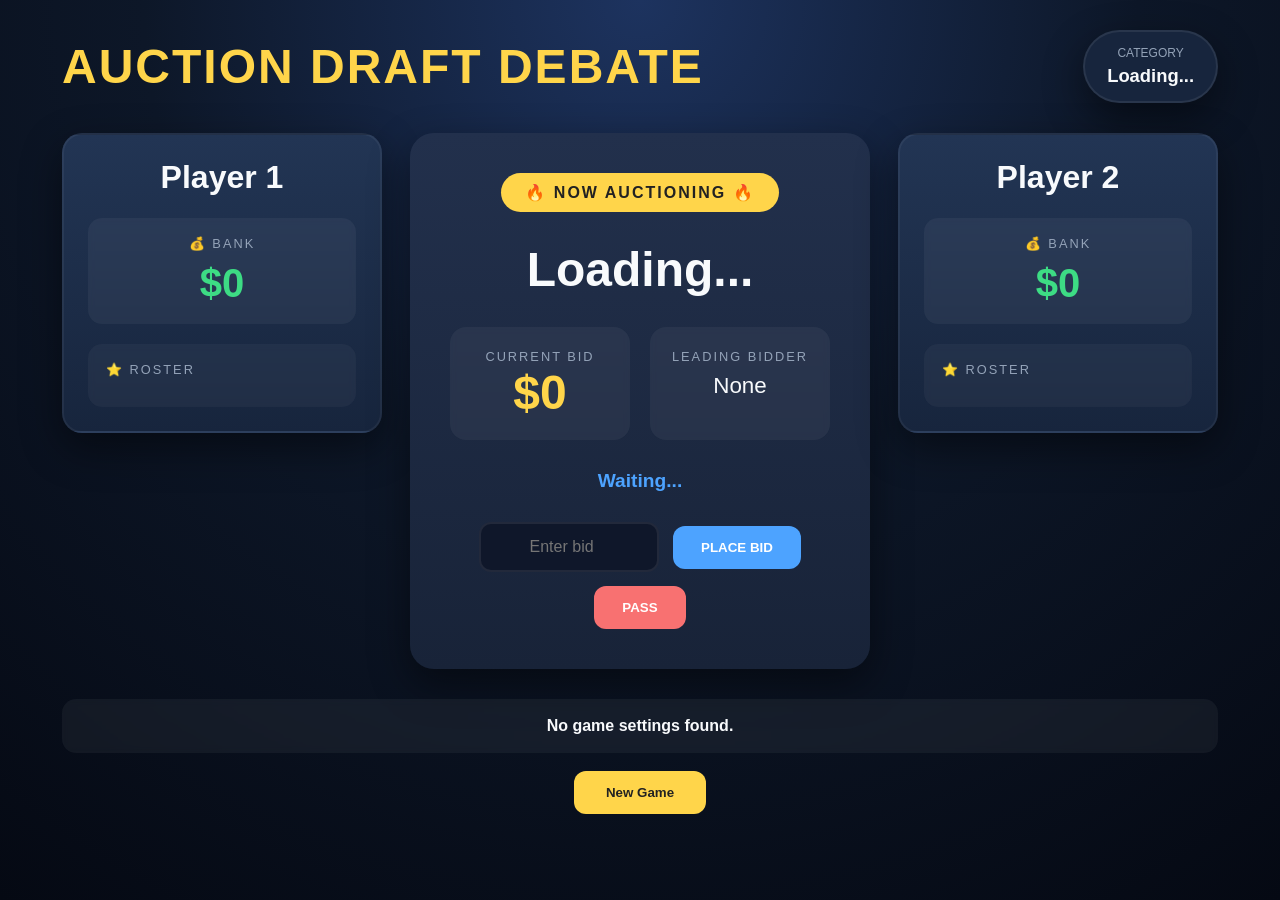
==== game.html @ 58177285 "Initial commit" ====
<!DOCTYPE html>
<html lang="en">

<head>

    <meta charset="UTF-8">
    <meta name="viewport" content="width=device-width, initial-scale=1.0">

    <title>Auction Draft Debate</title>

    <link rel="stylesheet" href="css/style.css">

</head>

<body>

    <div class="game-container">

        <!-- =========================
             HEADER
        ========================== -->

        <header class="game-header">

            <h1>Auction Draft Debate</h1>

            <div class="category-pill">

                <span>Category</span>

                <h2 id="gameCategory">
                    Loading...
                </h2>

            </div>

        </header>

        <!-- =========================
             MAIN GAME BOARD
        ========================== -->

        <main class="game-board">

            <!-- =====================
                 PLAYER 1
            ====================== -->

            <aside class="player-card" id="player1Card">

                <div class="player-header">

                    <h2 id="player1Title">
                        Player 1
                    </h2>

                </div>

                <div class="money-box">

                    <div class="label">
                        💰 BANK
                    </div>

                    <div
                        id="player1Money"
                        class="money">

                        $0

                    </div>

                </div>

                <div class="roster-box">

                    <div class="label">
                        ⭐ ROSTER
                    </div>

                    <ul id="player1Roster"></ul>

                </div>

            </aside>

            <!-- =====================
                 AUCTION
            ====================== -->

            <section class="auction-area">

                <div class="auction-banner">

                    🔥 NOW AUCTIONING 🔥

                </div>

                <div id="currentItem">

                    Loading...

                </div>

                <div class="auction-info">

                    <div class="info-card">

                        <span class="label">

                            Current Bid

                        </span>

                        <div id="currentBid">

                            $0

                        </div>

                    </div>

                    <div class="info-card">

                        <span class="label">

                            Leading Bidder

                        </span>

                        <div id="currentBidder">

                            None

                        </div>

                    </div>

                </div>

                <div id="turnDisplay">

                    Waiting...

                </div>

                <div class="bid-controls">

                    <input
                        id="bidAmount"
                        type="number"
                        min="1"
                        step="1"
                        placeholder="Enter bid">

                    <button
                        id="bidButton"
                        onclick="placeBid()">

                        PLACE BID

                    </button>

                    <button
                        id="passButton"
                        onclick="passBid()">

                        PASS

                    </button>

                </div>

            </section>

            <!-- =====================
                 PLAYER 2
            ====================== -->

            <aside class="player-card" id="player2Card">

                <div class="player-header">

                    <h2 id="player2Title">
                        Player 2
                    </h2>

                </div>

                <div class="money-box">

                    <div class="label">
                        💰 BANK
                    </div>

                    <div
                        id="player2Money"
                        class="money">

                        $0

                    </div>

                </div>

                <div class="roster-box">

                    <div class="label">
                        ⭐ ROSTER
                    </div>

                    <ul id="player2Roster"></ul>

                </div>

            </aside>

        </main>

        <!-- =========================
             FOOTER
        ========================== -->

        <footer class="game-footer">

            <div
                id="gameMessage"
                class="message-bar">

                Waiting...

            </div>

            <button
                class="new-game-button"
                onclick="location.href='index.html'">

                New Game

            </button>

        </footer>

    </div>

    <script
        type="module"
        src="js/auctionEngine.js">

    </script>

</body>

</html>
---- css/style.css ----
/* =====================================================
   AUCTION DRAFT DEBATE
   STYLE.CSS v3.0
   PART 1
===================================================== */


/* =====================================================
   VARIABLES
===================================================== */

:root{

    --bg:#09111f;
    --bg2:#13203b;

    --card:#17253d;
    --card2:#223554;

    --gold:#FFD54A;
    --goldDark:#D4AE1D;

    --blue:#4DA3FF;
    --green:#3DDC84;
    --red:#F87171;

    --white:#F8FAFC;
    --gray:#CBD5E1;
    --muted:#94A3B8;

    --radius:18px;

    --shadow:
        0 15px 40px rgba(0,0,0,.45);

}



/* =====================================================
   RESET
===================================================== */

*{

    margin:0;
    padding:0;
    box-sizing:border-box;

}

html{

    height:100%;

}

body{

    min-height:100vh;

    font-family:

        "Segoe UI",
        Arial,
        Helvetica,
        sans-serif;

    color:var(--white);

    background:

        radial-gradient(
            circle at top,
            #1d335f,
            #0d1728 45%,
            #050913 100%
        );

}



/* =====================================================
   COMMON
===================================================== */

button{

    cursor:pointer;

    border:none;

    transition:.18s;

    font-weight:800;

}

input,
select{

    font-family:inherit;

}

h1,
h2,
h3{

    font-weight:900;

}



/* =====================================================
   HOME SCREEN
===================================================== */

.setup-page{

    min-height:100vh;

    display:flex;

    justify-content:center;

    align-items:center;

    padding:40px;

}



.setup-card{

    width:min(650px,95%);

    background:

        linear-gradient(
            180deg,
            var(--card2),
            var(--card)
        );

    border-radius:24px;

    padding:45px;

    border:

        2px solid rgba(255,255,255,.06);

    box-shadow:var(--shadow);

}



.setup-card h1{

    text-align:center;

    font-size:3rem;

    color:var(--gold);

    letter-spacing:2px;

    text-transform:uppercase;

}



.subtitle{

    text-align:center;

    margin-top:10px;

    margin-bottom:35px;

    color:var(--gray);

    font-size:1.1rem;

}



.setup-card h2{

    text-align:center;

    margin-bottom:30px;

}



/* =====================================================
   FORM
===================================================== */

.form-group{

    display:flex;

    flex-direction:column;

    margin-bottom:22px;

}



.form-group label{

    margin-bottom:8px;

    color:var(--gray);

    font-size:.9rem;

    font-weight:700;

    text-transform:uppercase;

    letter-spacing:1px;

}



.form-row{

    display:grid;

    grid-template-columns:

        1fr
        1fr;

    gap:20px;

}



.form-group input,
.form-group select{

    width:100%;

    padding:15px;

    background:#0f172a;

    color:white;

    border-radius:12px;

    border:

        2px solid rgba(255,255,255,.08);

    outline:none;

    font-size:1rem;

}



.form-group input:focus,
.form-group select:focus{

    border-color:var(--blue);

    box-shadow:

        0 0 18px rgba(77,163,255,.35);

}



.form-group input::placeholder{

    color:var(--muted);

}



/* =====================================================
   START BUTTON
===================================================== */

.start-button{

    width:100%;

    margin-top:20px;

    padding:18px;

    font-size:1.15rem;

    letter-spacing:2px;

    text-transform:uppercase;

    color:#222;

    border-radius:14px;

    background:

        linear-gradient(
            180deg,
            var(--gold),
            var(--goldDark)
        );

}



.start-button:hover{

    transform:

        translateY(-3px);

    box-shadow:

        0 12px 28px rgba(255,213,74,.35);

}



.start-button:active{

    transform:scale(.98);

}



/* =====================================================
   SHARED BUTTON STYLE
===================================================== */

button:hover{

    filter:brightness(1.05);

}
/* =====================================================
   GAME LAYOUT
===================================================== */

.game-container{

    width:min(1500px,95%);
    margin:auto;
    padding:30px;

}

.game-header{

    display:flex;
    justify-content:space-between;
    align-items:center;
    gap:20px;
    margin-bottom:30px;

}

.game-header h1{

    font-size:3rem;
    color:var(--gold);
    letter-spacing:2px;
    text-transform:uppercase;

}

.category-pill{

    background:var(--card);

    padding:14px 22px;

    border-radius:999px;

    border:2px solid rgba(255,255,255,.08);

    box-shadow:var(--shadow);

    text-align:center;

}

.category-pill span{

    display:block;

    font-size:.75rem;

    color:var(--muted);

    text-transform:uppercase;

}

.category-pill h2{

    margin-top:5px;

    font-size:1.15rem;

}

.game-board{

    display:grid;

    grid-template-columns:

        320px
        1fr
        320px;

    gap:28px;

    align-items:start;

}

/* =====================================================
   PLAYER CARDS
===================================================== */

.player-card{

    background:

        linear-gradient(
            180deg,
            var(--card2),
            var(--card)
        );

    border-radius:20px;

    padding:24px;

    border:2px solid rgba(255,255,255,.05);

    box-shadow:var(--shadow);

    transition:.2s;

}

.player-card.active{

    border-color:var(--blue);

    box-shadow:

        0 0 20px rgba(77,163,255,.35),

        var(--shadow);

}

.player-header{

    text-align:center;

    margin-bottom:22px;

}

.player-header h2{

    font-size:2rem;

}

.money-box{

    background:rgba(255,255,255,.05);

    border-radius:14px;

    padding:18px;

    margin-bottom:20px;

    text-align:center;

}

.label{

    font-size:.8rem;

    color:var(--muted);

    text-transform:uppercase;

    letter-spacing:2px;

}

.money{

    margin-top:10px;

    font-size:2.5rem;

    color:var(--green);

    font-weight:900;

}

.roster-box{

    background:rgba(255,255,255,.04);

    border-radius:14px;

    padding:18px;

}

.roster-box ul{

    list-style:none;

    margin-top:12px;

}

.roster-box li{

    margin-bottom:10px;

    padding:10px 14px;

    background:rgba(255,255,255,.06);

    border-left:4px solid var(--gold);

    border-radius:10px;

}

/* =====================================================
   AUCTION
===================================================== */

.auction-area{

    background:

        linear-gradient(
            180deg,
            #22304c,
            #182338
        );

    border-radius:24px;

    padding:40px;

    text-align:center;

    box-shadow:var(--shadow);

}

.auction-banner{

    display:inline-block;

    background:var(--gold);

    color:#222;

    padding:10px 24px;

    border-radius:999px;

    font-weight:900;

    letter-spacing:2px;

    text-transform:uppercase;

    margin-bottom:30px;

}

#currentItem{

    font-size:3rem;

    font-weight:900;

    margin-bottom:30px;

}

.auction-info{

    display:grid;

    grid-template-columns:1fr 1fr;

    gap:20px;

    margin-bottom:30px;

}

.info-card{

    background:rgba(255,255,255,.05);

    border-radius:16px;

    padding:20px;

}

#currentBid{

    font-size:3rem;

    color:var(--gold);

    font-weight:900;

}

#currentBidder{

    font-size:1.4rem;

    margin-top:8px;

}

#turnDisplay{

    margin:30px 0;

    font-size:1.2rem;

    color:var(--blue);

    font-weight:700;

}

/* =====================================================
   BID CONTROLS
===================================================== */

.bid-controls{

    display:flex;

    justify-content:center;

    align-items:center;

    flex-wrap:wrap;

    gap:14px;

}

#bidAmount{

    width:180px;

    padding:14px;

    border-radius:12px;

    border:2px solid rgba(255,255,255,.08);

    background:#0f172a;

    color:white;

    text-align:center;

    font-size:1rem;

}

#bidButton{

    padding:14px 28px;

    border-radius:12px;

    background:var(--blue);

    color:white;

}

#passButton{

    padding:14px 28px;

    border-radius:12px;

    background:var(--red);

    color:white;

}

#bidButton:hover,
#passButton:hover{

    transform:translateY(-2px);

}

/* =====================================================
   FOOTER
===================================================== */

.game-footer{

    margin-top:30px;

    display:flex;

    flex-direction:column;

    gap:18px;

    align-items:center;

}

.message-bar{

    width:100%;

    padding:18px;

    border-radius:14px;

    background:rgba(255,255,255,.05);

    text-align:center;

    font-weight:700;

}

.new-game-button{

    padding:14px 32px;

    border-radius:12px;

    background:var(--gold);

    color:#222;

}
/* =====================================================
   ANIMATIONS
===================================================== */

@keyframes pop{

    0%{

        transform:scale(.92);

    }

    60%{

        transform:scale(1.05);

    }

    100%{

        transform:scale(1);

    }

}

.pop{

    animation:pop .25s ease;

}

@keyframes glow{

    0%{

        box-shadow:0 0 0 rgba(255,213,74,0);

    }

    50%{

        box-shadow:0 0 28px rgba(255,213,74,.35);

    }

    100%{

        box-shadow:0 0 0 rgba(255,213,74,0);

    }

}

.glow{

    animation:glow .6s ease;

}

/* =====================================================
   HOVER EFFECTS
===================================================== */

.player-card{

    transition:
        transform .18s,
        box-shadow .18s,
        border-color .18s;

}

.player-card:hover{

    transform:translateY(-4px);

}

.roster-box li{

    transition:
        background .18s,
        transform .18s;

}

.roster-box li:hover{

    background:rgba(255,255,255,.10);

    transform:translateX(4px);

}

.info-card{

    transition:background .18s;

}

.info-card:hover{

    background:rgba(255,255,255,.08);

}

input,
select{

    transition:
        border-color .18s,
        box-shadow .18s,
        background .18s;

}

button{

    transition:
        transform .18s,
        box-shadow .18s,
        filter .18s;

}

button:active:not(:disabled){

    transform:scale(.97);

}

button:disabled{

    opacity:.45;

    cursor:not-allowed;

    transform:none;

    box-shadow:none;

}

/* =====================================================
   SCROLLBAR
===================================================== */

::-webkit-scrollbar{

    width:10px;

}

::-webkit-scrollbar-track{

    background:#0b1120;

}

::-webkit-scrollbar-thumb{

    background:#324563;

    border-radius:999px;

}

::-webkit-scrollbar-thumb:hover{

    background:#49658f;

}

/* =====================================================
   RESPONSIVE
===================================================== */

@media (max-width:1100px){

    .game-board{

        grid-template-columns:1fr;

    }

    .auction-area{

        order:-1;

    }

}

@media (max-width:800px){

    .game-header{

        flex-direction:column;

        text-align:center;

    }

    .game-header h1{

        font-size:2.4rem;

    }

    .auction-info{

        grid-template-columns:1fr;

    }

    .form-row{

        grid-template-columns:1fr;

    }

}

@media (max-width:700px){

    .setup-page{

        padding:20px;

    }

    .setup-card{

        padding:28px;

    }

    .setup-card h1{

        font-size:2.2rem;

    }

    .subtitle{

        font-size:1rem;

    }

    .game-container{

        width:100%;

        padding:15px;

    }

    .player-card{

        padding:18px;

    }

    .auction-area{

        padding:24px;

    }

    #currentItem{

        font-size:2rem;

    }

    #currentBid{

        font-size:2.3rem;

    }

    .money{

        font-size:2.2rem;

    }

    .bid-controls{

        flex-direction:column;

    }

    #bidAmount{

        width:100%;

    }

    #bidButton,
    #passButton,
    .new-game-button{

        width:100%;

    }

}

/* =====================================================
   SMALL VISUAL POLISH
===================================================== */

::selection{

    background:var(--gold);

    color:#222;

}

input::selection{

    background:var(--blue);

    color:white;

}

.setup-card,
.player-card,
.auction-area,
.message-bar,
.info-card,
.money-box,
.roster-box{

    backdrop-filter:blur(3px);

}

.setup-card,
.player-card,
.auction-area{

    overflow:hidden;

}

#currentItem{

    line-height:1.15;

    word-break:break-word;

}

.money,
#currentBid{

    font-variant-numeric:tabular-nums;

}

/* =====================================================
   END OF FILE
===================================================== */
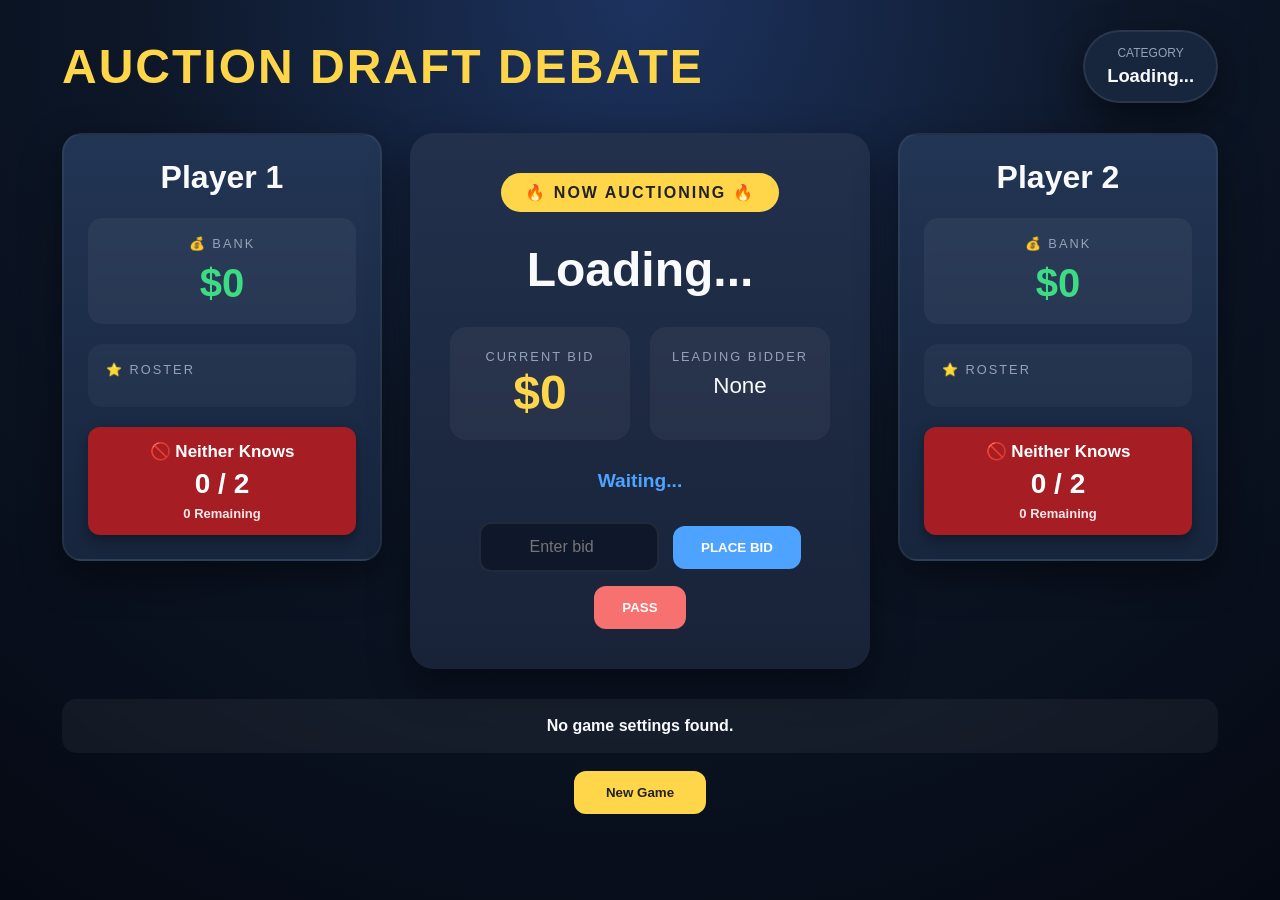
==== commit 5995269f: "add mutual" ====
--- a/game.html
+++ b/game.html
@@ -15,10 +15,6 @@
 <body>
 
     <div class="game-container">
-
-        <!-- =========================
-             HEADER
-        ========================== -->
 
         <header class="game-header">
 
@@ -36,15 +32,9 @@
 
         </header>
 
-        <!-- =========================
-             MAIN GAME BOARD
-        ========================== -->
-
         <main class="game-board">
 
-            <!-- =====================
-                 PLAYER 1
-            ====================== -->
+            <!-- PLAYER 1 -->
 
             <aside class="player-card" id="player1Card">
 
@@ -62,12 +52,8 @@
                         💰 BANK
                     </div>
 
-                    <div
-                        id="player1Money"
-                        class="money">
-
+                    <div id="player1Money" class="money">
                         $0
-
                     </div>
 
                 </div>
@@ -82,24 +68,46 @@
 
                 </div>
 
+                <button
+    id="player1SkipButton"
+    class="skip-button">
+
+    <div class="skip-title">
+
+        🚫 Neither Knows
+
+    </div>
+
+    <div
+        id="skipVotes1"
+        class="skip-votes">
+
+        0 / 2
+
+    </div>
+
+    <div
+        id="skipRemaining1"
+        class="skip-remaining">
+
+        0 Remaining
+
+    </div>
+
+</button>
+
             </aside>
 
-            <!-- =====================
-                 AUCTION
-            ====================== -->
+            <!-- AUCTION -->
 
             <section class="auction-area">
 
                 <div class="auction-banner">
-
                     🔥 NOW AUCTIONING 🔥
-
                 </div>
 
                 <div id="currentItem">
-
                     Loading...
-
                 </div>
 
                 <div class="auction-info">
@@ -107,15 +115,11 @@
                     <div class="info-card">
 
                         <span class="label">
-
                             Current Bid
-
                         </span>
 
                         <div id="currentBid">
-
                             $0
-
                         </div>
 
                     </div>
@@ -123,15 +127,11 @@
                     <div class="info-card">
 
                         <span class="label">
-
                             Leading Bidder
-
                         </span>
 
                         <div id="currentBidder">
-
                             None
-
                         </div>
 
                     </div>
@@ -139,9 +139,7 @@
                 </div>
 
                 <div id="turnDisplay">
-
                     Waiting...
-
                 </div>
 
                 <div class="bid-controls">
@@ -173,9 +171,7 @@
 
             </section>
 
-            <!-- =====================
-                 PLAYER 2
-            ====================== -->
+            <!-- PLAYER 2 -->
 
             <aside class="player-card" id="player2Card">
 
@@ -193,12 +189,8 @@
                         💰 BANK
                     </div>
 
-                    <div
-                        id="player2Money"
-                        class="money">
-
+                    <div id="player2Money" class="money">
                         $0
-
                     </div>
 
                 </div>
@@ -213,13 +205,37 @@
 
                 </div>
 
+                <button
+    id="player2SkipButton"
+    class="skip-button">
+
+    <div class="skip-title">
+
+        🚫 Neither Knows
+
+    </div>
+
+    <div
+        id="skipVotes2"
+        class="skip-votes">
+
+        0 / 2
+
+    </div>
+
+    <div
+        id="skipRemaining2"
+        class="skip-remaining">
+
+        0 Remaining
+
+    </div>
+
+</button>
+
             </aside>
 
         </main>
-
-        <!-- =========================
-             FOOTER
-        ========================== -->
 
         <footer class="game-footer">
 
@@ -246,7 +262,6 @@
     <script
         type="module"
         src="js/auctionEngine.js">
-
     </script>
 
 </body>
--- a/css/style.css
+++ b/css/style.css
@@ -1154,6 +1154,114 @@
 
 }
 
+/* =========================
+   NEITHER KNOWS BUTTON
+========================= */
+
+.skip-button{
+
+    width:100%;
+
+    margin-top:20px;
+
+    padding:14px;
+
+    border:none;
+
+    border-radius:12px;
+
+    background:#a61d24;
+
+    color:white;
+
+    cursor:pointer;
+
+    transition:.2s;
+
+    box-shadow:0 5px 12px rgba(0,0,0,.35);
+
+}
+
+.skip-button:hover{
+
+    background:#c62828;
+
+    transform:translateY(-2px);
+
+}
+
+.skip-button:active{
+
+    transform:translateY(0);
+
+}
+
+.skip-button:disabled{
+
+    background:#666;
+
+    color:#bbb;
+
+    cursor:not-allowed;
+
+    transform:none;
+
+    box-shadow:none;
+
+}
+
+.skip-title{
+
+    font-size:17px;
+
+    font-weight:700;
+
+}
+
+.skip-votes{
+
+    margin-top:6px;
+
+    font-size:28px;
+
+    font-weight:700;
+
+}
+
+.skip-remaining{
+
+    margin-top:6px;
+
+    font-size:13px;
+
+    opacity:.9;
+
+}
+
+.skip-armed{
+
+    background:#d62828;
+
+    animation:skipPulse .8s infinite alternate;
+
+}
+
+@keyframes skipPulse{
+
+    from{
+
+        transform:scale(1);
+
+    }
+
+    to{
+
+        transform:scale(1.03);
+
+    }
+
+}
+
 /* =====================================================
    END OF FILE
 ===================================================== */
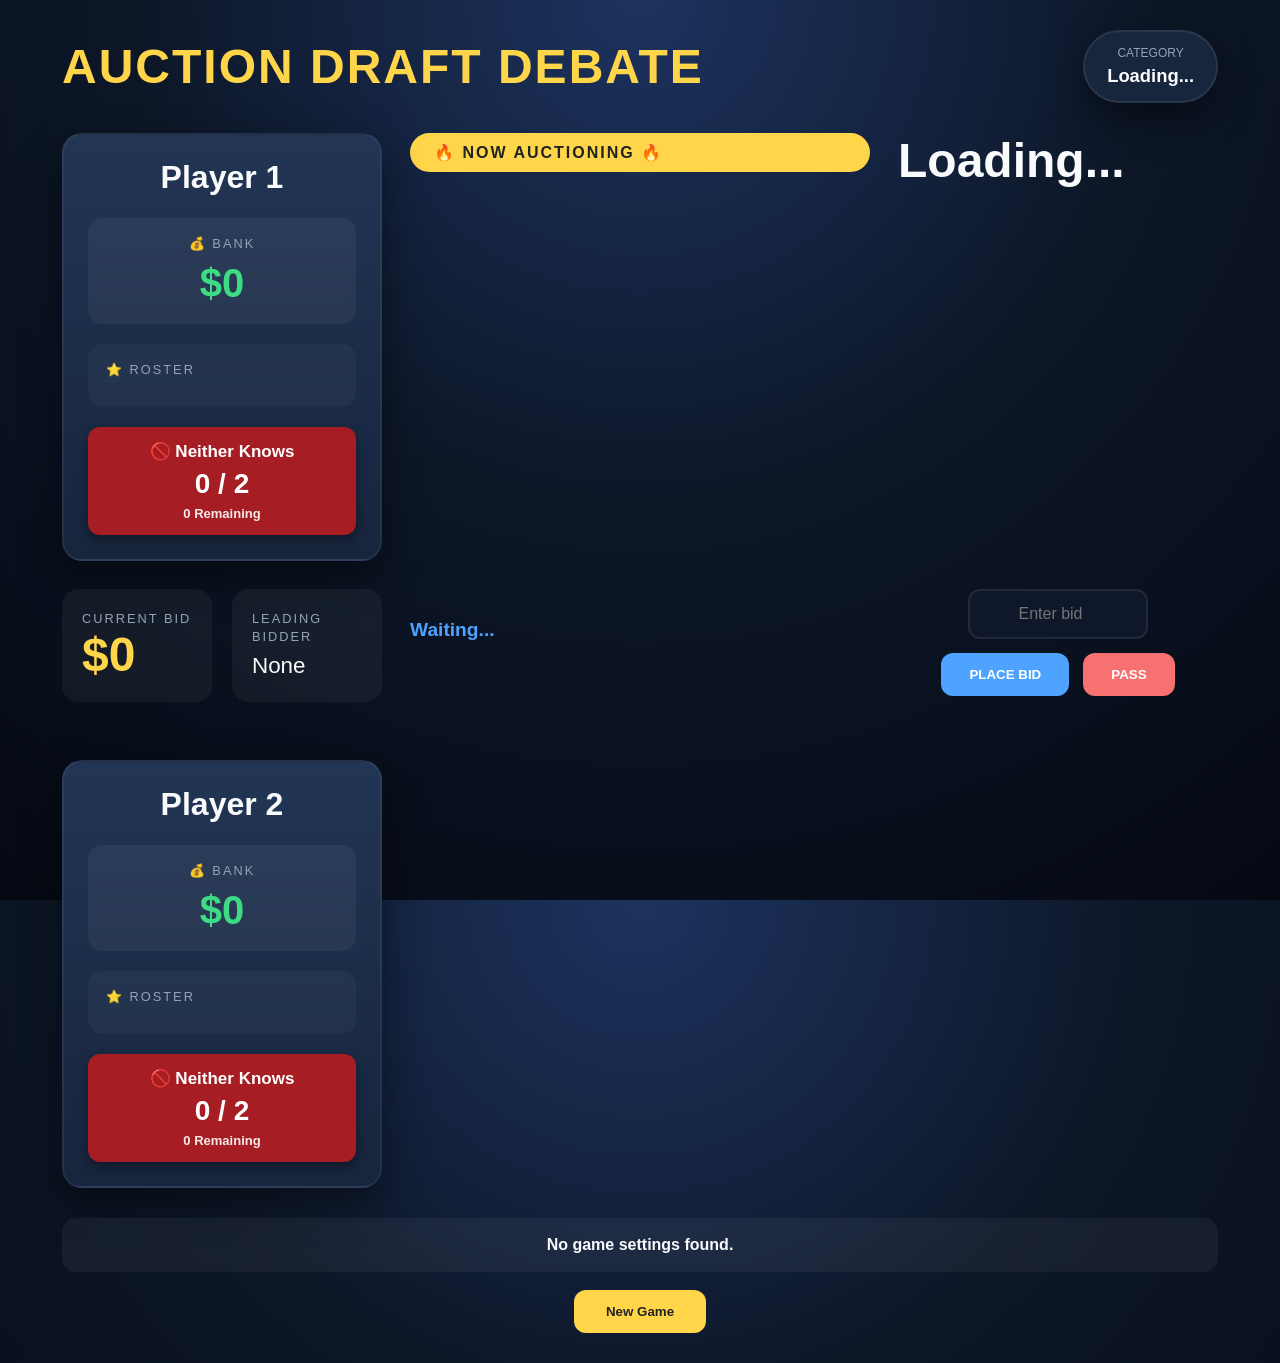
==== commit 29e0c630: "Add auction bid noti" ====
--- a/game.html
+++ b/game.html
@@ -100,15 +100,51 @@
 
             <!-- AUCTION -->
 
-            <section class="auction-area">
-
-                <div class="auction-banner">
-                    🔥 NOW AUCTIONING 🔥
-                </div>
-
-                <div id="currentItem">
-                    Loading...
-                </div>
+            <div class="auction-banner">
+    🔥 NOW AUCTIONING 🔥
+</div>
+
+<div
+    id="auctionNotification"
+    class="auction-notification hidden">
+
+    <div
+        id="notificationTitle"
+        class="notification-title">
+
+        BID
+
+    </div>
+
+    <div
+        id="notificationPlayer"
+        class="notification-player">
+
+        Player 1
+
+    </div>
+
+    <div
+        id="notificationAmount"
+        class="notification-amount">
+
+        $250
+
+    </div>
+
+    <div
+        id="notificationItem"
+        class="notification-item">
+
+        LeBron James
+
+    </div>
+
+</div>
+
+<div id="currentItem">
+    Loading...
+</div>
 
                 <div class="auction-info">
 
--- a/css/style.css
+++ b/css/style.css
@@ -1261,7 +1261,69 @@
     }
 
 }
-
+/* ==========================
+   Auction Notification
+========================== */
+
+.auction-area {
+    position: relative;
+}
+
+.auction-notification {
+    position: absolute;
+
+    inset: 0;
+
+    display: flex;
+    flex-direction: column;
+    justify-content: center;
+    align-items: center;
+
+    background: rgba(15, 18, 32, 0.94);
+
+    border-radius: 18px;
+
+    opacity: 0;
+    visibility: hidden;
+
+    transition:
+        opacity 0.25s ease,
+        visibility 0.25s ease;
+
+    z-index: 100;
+}
+
+.auction-notification.show {
+    opacity: 1;
+    visibility: visible;
+}
+
+.notification-title {
+    font-size: 2rem;
+    font-weight: 800;
+    color: #ffd54a;
+    margin-bottom: 18px;
+}
+
+.notification-player {
+    font-size: 1.7rem;
+    font-weight: 700;
+    margin-bottom: 10px;
+}
+
+.notification-amount {
+    font-size: 3rem;
+    font-weight: 800;
+    color: #59d86a;
+    margin-bottom: 10px;
+}
+
+.notification-item {
+    font-size: 1.5rem;
+    font-weight: 600;
+    text-align: center;
+    max-width: 85%;
+}
 /* =====================================================
    END OF FILE
 ===================================================== */
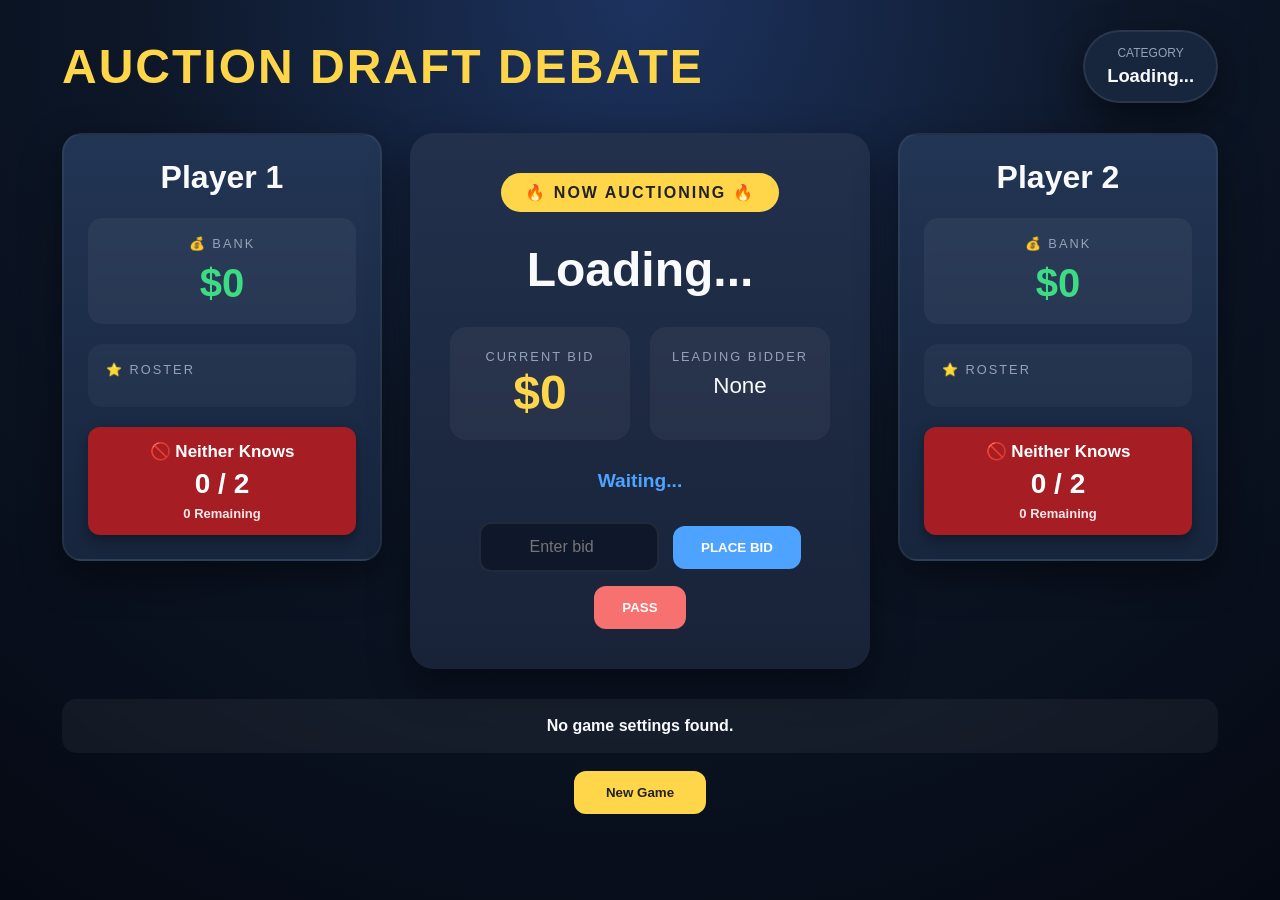
==== commit afd6235b: "ui wrapping fix" ====
--- a/game.html
+++ b/game.html
@@ -100,7 +100,9 @@
 
             <!-- AUCTION -->
 
-            <div class="auction-banner">
+<section class="auction-area">
+
+    <div class="auction-banner">
     🔥 NOW AUCTIONING 🔥
 </div>
 
--- a/css/style.css
+++ b/css/style.css
@@ -1272,14 +1272,22 @@
 .auction-notification {
     position: absolute;
 
-    inset: 0;
+    top: 50%;
+    left: 50%;
+
+    transform: translate(-50%, -50%) scale(.95);
+
+    width: 80%;
+    max-width: 520px;
 
     display: flex;
     flex-direction: column;
     justify-content: center;
     align-items: center;
 
-    background: rgba(15, 18, 32, 0.94);
+    padding: 32px;
+
+    background: rgba(15, 18, 32, .96);
 
     border-radius: 18px;
 
@@ -1287,15 +1295,21 @@
     visibility: hidden;
 
     transition:
-        opacity 0.25s ease,
-        visibility 0.25s ease;
+        opacity .25s ease,
+        transform .25s ease,
+        visibility .25s ease;
 
     z-index: 100;
 }
 
 .auction-notification.show {
+
     opacity: 1;
+
     visibility: visible;
+
+    transform: translate(-50%, -50%) scale(1);
+
 }
 
 .notification-title {
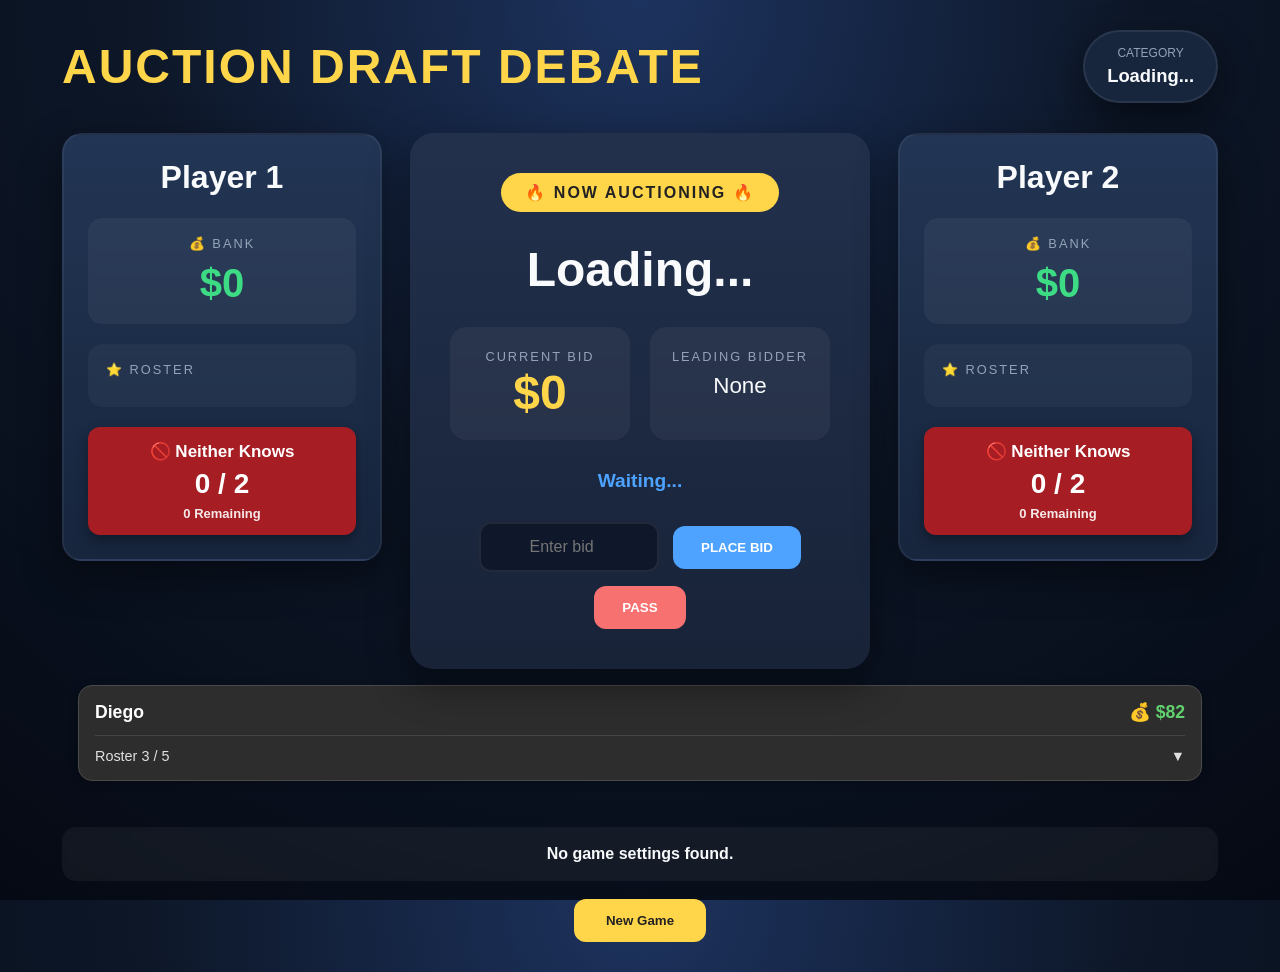
==== commit 50b38506: "july 21" ====
--- a/game.html
+++ b/game.html
@@ -32,7 +32,7 @@
 
         </header>
 
-        <main class="game-board">
+        <main class="game-board desktop-board">
 
             <!-- PLAYER 1 -->
 
@@ -275,7 +275,62 @@
 
         </main>
 
-        <footer class="game-footer">
+<div class="mobile-game-area">
+
+    <div
+        id="mobileAuctionPanel"
+        class="mobile-auction-panel"
+    >
+
+        </div>
+
+</div>
+
+    <div class="mobile-player-area">
+
+    <div id="mobilePlayerContainer">
+
+    <div class="mobile-player-card">
+
+        <div class="mobile-player-top">
+
+            <div class="mobile-player-name">
+
+                Diego
+
+            </div>
+
+            <div class="mobile-player-money">
+
+                💰 $82
+
+            </div>
+
+        </div>
+
+        <div class="mobile-player-bottom">
+
+            <div>
+
+                Roster 3 / 5
+
+            </div>
+
+            <div>
+
+                ▼
+
+            </div>
+
+        </div>
+
+    </div>
+
+</div>
+
+</div>
+
+<footer class="game-footer">
 
             <div
                 id="gameMessage"
@@ -295,12 +350,154 @@
 
         </footer>
 
-    </div>
-
-    <script
-        type="module"
-        src="js/auctionEngine.js">
-    </script>
+<div class="mobile-layout">
+
+    <!-- Mobile Header -->
+    <header class="mobile-header">
+
+        <div class="mobile-title">
+
+            <h1>Auction Draft Debate</h1>
+
+        </div>
+
+        <div class="mobile-game-info">
+
+            <div id="mobileCategory">
+                Loading...
+            </div>
+
+            <div id="mobileCategoryMode">
+                Loading...
+            </div>
+
+            <div id="mobileRosterSize">
+                Loading...
+            </div>
+
+        </div>
+
+    </header>
+
+    <!-- Mobile Auction -->
+    <section class="mobile-auction">
+
+    <div class="mobile-auction-banner">
+
+        🔥 NOW AUCTIONING
+
+    </div>
+
+    <div
+        id="mobileCurrentItem"
+        class="mobile-current-item">
+
+        Loading...
+
+    </div>
+
+    <div class="mobile-auction-info">
+
+        <div class="mobile-info-card">
+
+            <span class="label">
+
+                Current Bid
+
+            </span>
+
+            <div id="mobileCurrentBid">
+
+                $0
+
+            </div>
+
+        </div>
+
+        <div class="mobile-info-card">
+
+            <span class="label">
+
+                Leading Bidder
+
+            </span>
+
+            <div id="mobileCurrentBidder">
+
+                None
+
+            </div>
+
+        </div>
+
+    </div>
+
+    <div id="mobileTurnDisplay">
+
+        Waiting...
+
+    </div>
+
+    <div class="mobile-bid-controls">
+
+        <input
+            id="mobileBidAmount"
+            type="number"
+            min="1"
+            step="1"
+            placeholder="Enter bid">
+
+        <button
+            id="mobileBidButton">
+
+            PLACE BID
+
+        </button>
+
+        <button
+            id="mobilePassButton">
+
+            PASS
+
+        </button>
+
+    </div>
+
+</section>
+
+    <!-- Player 1 Summary -->
+    <section class="mobile-player-summary" id="mobilePlayer1">
+
+        Player 1 Summary
+
+    </section>
+
+    <!-- Player 2 Summary -->
+    <section class="mobile-player-summary" id="mobilePlayer2">
+
+        Player 2 Summary
+
+    </section>
+
+    <!-- Mobile Message -->
+    <footer class="mobile-footer">
+
+        <div id="mobileGameMessage">
+
+            Waiting...
+
+        </div>
+
+    </footer>
+
+</div>
+
+</div>
+
+<script
+    type="module"
+    src="js/auctionEngine.js">
+</script>
 
 </body>
 
--- a/css/style.css
+++ b/css/style.css
@@ -365,6 +365,447 @@
 /* =====================================================
    GAME LAYOUT
 ===================================================== */
+
+.mobile-player-area {
+
+    display: block;
+
+    padding: 16px;
+
+}
+
+.mobile-player-status {
+
+    display: flex;
+
+    flex-wrap: wrap;
+
+    gap: 6px;
+
+    margin-bottom: 12px;
+
+}
+
+.status-pill {
+
+    font-size: .75rem;
+
+    font-weight: 600;
+
+    padding: 4px 8px;
+
+    border-radius: 999px;
+
+    background: #555;
+
+    color: white;
+
+}
+
+.status-pill.active {
+
+    background: #1976d2;
+
+}
+
+.status-pill.turn {
+
+    background: #2e7d32;
+
+}
+
+.status-pill.complete {
+
+    background: #6a1b9a;
+
+}
+
+.status-pill.danger {
+
+    background: #c62828;
+
+}
+
+.mobile-roster-item {
+
+    display: flex;
+
+    justify-content: space-between;
+
+    padding: 6px 0;
+
+}
+
+.mobile-neither-knows {
+
+    margin-top: 16px;
+
+    padding-top: 12px;
+
+    border-top: 1px solid #555;
+
+}
+
+.mobile-skip-button {
+
+    width: 100%;
+
+    padding: 10px;
+
+    border: none;
+
+    border-radius: 8px;
+
+    font-weight: bold;
+
+    cursor: pointer;
+
+}
+
+.mobile-skip-info {
+
+    margin-top: 8px;
+
+    text-align: center;
+
+    font-size: .8rem;
+
+    opacity: .8;
+
+}
+
+#mobilePlayerContainer{
+
+    display:flex;
+
+    flex-direction:column;
+
+    gap:12px;
+
+}
+
+.mobile-player-card{
+
+    background:#222;
+
+    border-radius:12px;
+
+    padding:14px;
+
+}
+
+.mobile-player-card.active {
+
+    border-color: #4caf50;
+
+    box-shadow: 0 0 18px rgba(76, 175, 80, .45);
+
+}
+
+.mobile-player-category {
+
+    font-size: .8rem;
+
+    color: #bbbbbb;
+
+    margin-bottom: 10px;
+
+    text-transform: uppercase;
+
+    letter-spacing: .05em;
+
+}
+
+.mobile-player-top{
+
+    display:flex;
+
+    justify-content:space-between;
+
+    align-items:center;
+
+    margin-bottom:10px;
+
+}
+
+.mobile-player-name{
+
+    font-weight:700;
+
+    font-size:1.1rem;
+
+}
+
+.mobile-player-money{
+
+    font-weight:700;
+
+    font-size:1rem;
+
+}
+
+.mobile-player-bottom{
+
+    display:flex;
+
+    justify-content:space-between;
+
+    opacity:.85;
+
+}
+
+.mobile-player-header {
+
+    cursor: pointer;
+
+}
+
+.mobile-expand-icon {
+
+    font-size: .9rem;
+
+    opacity: .8;
+
+}
+
+.mobile-layout {
+
+    display: none;
+
+}
+
+.mobile-header {
+
+    display: flex;
+
+    justify-content: space-between;
+
+    align-items: flex-start;
+
+    padding: 16px;
+
+    border-bottom: 1px solid rgba(255,255,255,.1);
+
+}
+
+.mobile-title h1 {
+
+    margin: 0;
+
+    font-size: 1.25rem;
+
+    line-height: 1.2;
+
+}
+
+.mobile-game-info {
+
+    text-align: right;
+
+    display: flex;
+
+    flex-direction: column;
+
+    gap: 4px;
+
+    font-size: .85rem;
+
+    opacity: .9;
+
+}
+
+.mobile-auction {
+
+    padding: 16px;
+
+}
+
+.mobile-auction-banner {
+
+    font-weight: 700;
+
+    text-align: center;
+
+    margin-bottom: 12px;
+
+}
+
+.mobile-auction-title {
+
+    font-size: 1.2rem;
+
+    font-weight: bold;
+
+    margin-bottom: 12px;
+
+}
+
+.mobile-auction-player {
+
+    font-size: 1.4rem;
+
+    font-weight: bold;
+
+    margin-bottom: 18px;
+
+}
+
+.mobile-auction-row {
+
+    display: flex;
+
+    justify-content: space-between;
+
+    padding: 8px 0;
+
+    border-top: 1px solid #444;
+
+}
+
+.mobile-pass-button {
+
+    width: 100%;
+
+    margin-top: 16px;
+
+    padding: 12px;
+
+    font-size: 1rem;
+
+    font-weight: bold;
+
+    border: none;
+
+    border-radius: 10px;
+
+    cursor: pointer;
+
+}
+
+.mobile-auction-status {
+
+    margin-top: 18px;
+
+    margin-bottom: 14px;
+
+    padding-top: 14px;
+
+    border-top: 1px solid #444;
+
+    text-align: center;
+
+    font-size: .95rem;
+
+    font-weight: 600;
+
+}
+
+.mobile-bid-section {
+
+    display: flex;
+
+    gap: 10px;
+
+    margin: 16px 0;
+
+}
+
+.mobile-bid-input {
+
+    flex: 1;
+
+    padding: 10px;
+
+    font-size: 1rem;
+
+    border-radius: 8px;
+
+    border: 1px solid #555;
+
+}
+
+.mobile-bid-button {
+
+    padding: 10px 16px;
+
+    font-weight: bold;
+
+    border: none;
+
+    border-radius: 8px;
+
+    cursor: pointer;
+
+}
+
+.mobile-current-item {
+
+    font-size: 1.4rem;
+
+    font-weight: 700;
+
+    text-align: center;
+
+    margin-bottom: 16px;
+
+}
+
+.mobile-auction-info {
+
+    display: flex;
+
+    gap: 12px;
+
+    margin-bottom: 16px;
+
+}
+
+.mobile-game-area {
+
+    display: none;
+
+}
+
+.mobile-auction-panel {
+
+    background: #2d2d2d;
+
+    border: 1px solid #444;
+
+    border-radius: 14px;
+
+    padding: 18px;
+
+    margin-bottom: 18px;
+
+    color: white;
+
+}
+
+.mobile-info-card {
+
+    flex: 1;
+
+    text-align: center;
+
+}
+
+.mobile-bid-controls {
+
+    display: flex;
+
+    flex-direction: column;
+
+    gap: 10px;
+
+}
+
+.mobile-bid-controls input,
+.mobile-bid-controls button {
+
+    width: 100%;
+
+}
 
 .game-container{
 
@@ -1313,31 +1754,145 @@
 }
 
 .notification-title {
-    font-size: 2rem;
-    font-weight: 800;
-    color: #ffd54a;
+
+    font-size: 2.25rem;
+
+    font-weight: 900;
+
+    color: var(--gold);
+
+    text-transform: uppercase;
+
+    letter-spacing: 2px;
+
+    margin-bottom: 22px;
+
+}
+
+.notification-player {
+
+    font-size: 1.9rem;
+
+    font-weight: 700;
+
     margin-bottom: 18px;
-}
-
-.notification-player {
+
+    text-align: center;
+
+}
+
+.notification-amount {
+
+    font-size: 4rem;
+
+    font-weight: 900;
+
+    color: var(--green);
+
+    line-height: 1;
+
+    margin-bottom: 18px;
+
+}
+
+.notification-item {
+
     font-size: 1.7rem;
+
     font-weight: 700;
+
+    text-align: center;
+
+    max-width: 90%;
+
+    line-height: 1.25;
+
+}
+
+/* =========================
+   MOBILE PLAYER CARDS
+========================= */
+
+.mobile-player-card {
+
+    background: #2d2d2d;
+
+    border: 1px solid #4a4a4a;
+
+    border-radius: 14px;
+
+    padding: 16px;
+
+    color: white;
+
+    box-shadow: 0 2px 8px rgba(0,0,0,.25);
+
+}
+
+.mobile-player-top {
+
+    display: flex;
+
+    justify-content: space-between;
+
+    align-items: center;
+
     margin-bottom: 10px;
-}
-
-.notification-amount {
-    font-size: 3rem;
-    font-weight: 800;
-    color: #59d86a;
-    margin-bottom: 10px;
-}
-
-.notification-item {
-    font-size: 1.5rem;
-    font-weight: 600;
-    text-align: center;
-    max-width: 85%;
-}
+
+}
+
+.mobile-player-top {
+
+    border-bottom: 1px solid #444;
+
+    padding-bottom: 12px;
+
+    margin-bottom: 12px;
+
+}
+
+.mobile-player-name {
+
+    font-size: 1.1rem;
+
+    font-weight: bold;
+
+}
+
+.mobile-player-money {
+
+    color: #62d26f;
+
+    font-size: 1.1rem;
+
+    font-weight: 700;
+
+}
+
+.mobile-player-bottom {
+
+    font-size: .9rem;
+
+    opacity: .85;
+
+}
+
+@media (max-width: 768px) {
+
+    .desktop-board {
+
+        display: none;
+
+    }
+
+    .mobile-game-area {
+
+    display: block;
+
+}
+
+}
+
 /* =====================================================
    END OF FILE
 ===================================================== */
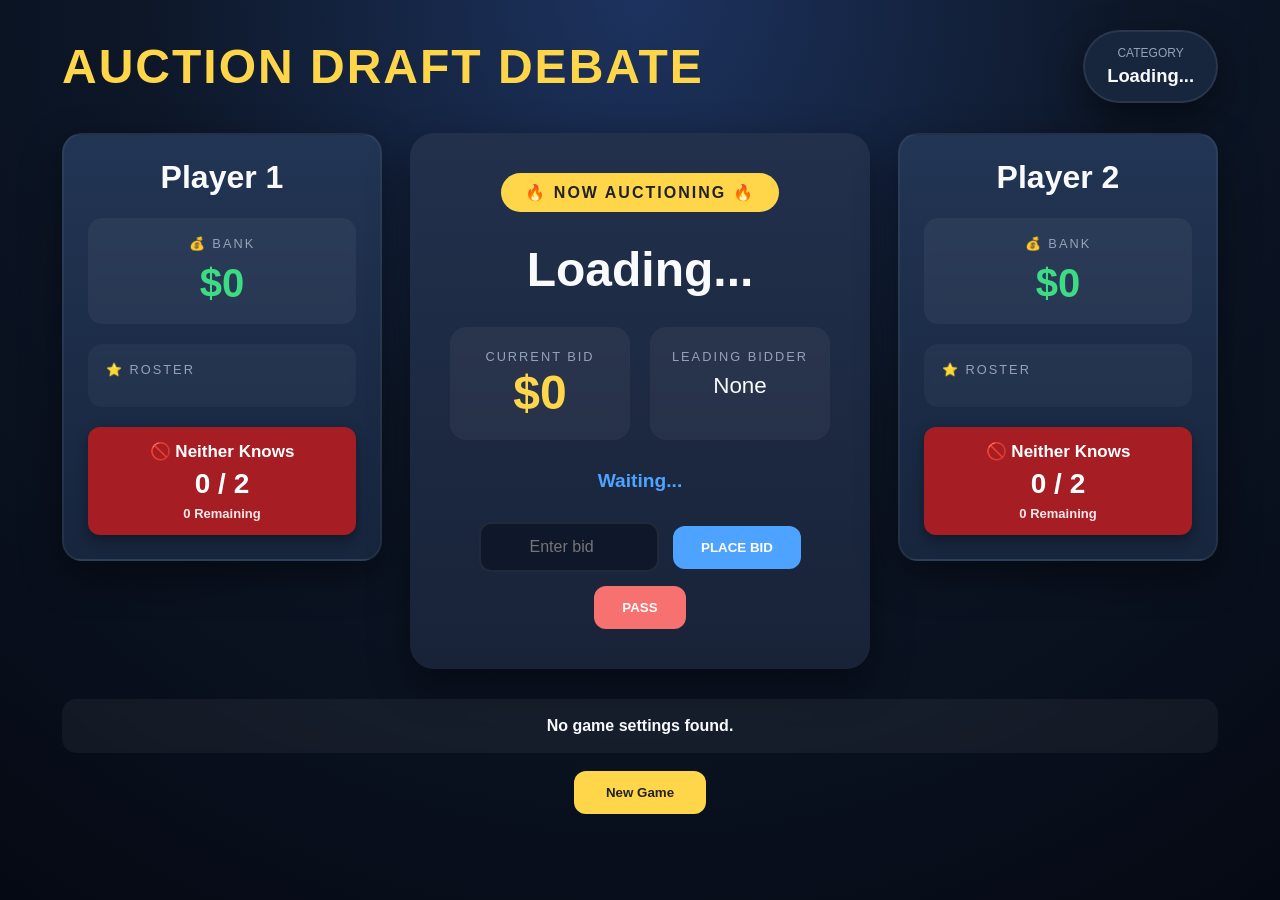
==== commit f986cec3: "7/24" ====
--- a/game.html
+++ b/game.html
@@ -290,7 +290,7 @@
 
     <div id="mobilePlayerContainer">
 
-    <div class="mobile-player-card">
+    <div>
 
         <div class="mobile-player-top">
 
@@ -349,150 +349,6 @@
             </button>
 
         </footer>
-
-<div class="mobile-layout">
-
-    <!-- Mobile Header -->
-    <header class="mobile-header">
-
-        <div class="mobile-title">
-
-            <h1>Auction Draft Debate</h1>
-
-        </div>
-
-        <div class="mobile-game-info">
-
-            <div id="mobileCategory">
-                Loading...
-            </div>
-
-            <div id="mobileCategoryMode">
-                Loading...
-            </div>
-
-            <div id="mobileRosterSize">
-                Loading...
-            </div>
-
-        </div>
-
-    </header>
-
-    <!-- Mobile Auction -->
-    <section class="mobile-auction">
-
-    <div class="mobile-auction-banner">
-
-        🔥 NOW AUCTIONING
-
-    </div>
-
-    <div
-        id="mobileCurrentItem"
-        class="mobile-current-item">
-
-        Loading...
-
-    </div>
-
-    <div class="mobile-auction-info">
-
-        <div class="mobile-info-card">
-
-            <span class="label">
-
-                Current Bid
-
-            </span>
-
-            <div id="mobileCurrentBid">
-
-                $0
-
-            </div>
-
-        </div>
-
-        <div class="mobile-info-card">
-
-            <span class="label">
-
-                Leading Bidder
-
-            </span>
-
-            <div id="mobileCurrentBidder">
-
-                None
-
-            </div>
-
-        </div>
-
-    </div>
-
-    <div id="mobileTurnDisplay">
-
-        Waiting...
-
-    </div>
-
-    <div class="mobile-bid-controls">
-
-        <input
-            id="mobileBidAmount"
-            type="number"
-            min="1"
-            step="1"
-            placeholder="Enter bid">
-
-        <button
-            id="mobileBidButton">
-
-            PLACE BID
-
-        </button>
-
-        <button
-            id="mobilePassButton">
-
-            PASS
-
-        </button>
-
-    </div>
-
-</section>
-
-    <!-- Player 1 Summary -->
-    <section class="mobile-player-summary" id="mobilePlayer1">
-
-        Player 1 Summary
-
-    </section>
-
-    <!-- Player 2 Summary -->
-    <section class="mobile-player-summary" id="mobilePlayer2">
-
-        Player 2 Summary
-
-    </section>
-
-    <!-- Mobile Message -->
-    <footer class="mobile-footer">
-
-        <div id="mobileGameMessage">
-
-            Waiting...
-
-        </div>
-
-    </footer>
-
-</div>
-
-</div>
 
 <script
     type="module"
--- a/css/style.css
+++ b/css/style.css
@@ -368,203 +368,227 @@
 
 .mobile-player-area {
 
+    display: none;
+
+    padding: 16px;
+
+}
+
+.mobile-player-status {
+
+    display: flex;
+
+    flex-wrap: wrap;
+
+    gap: 6px;
+
+    margin-bottom: 12px;
+
+}
+
+.status-pill {
+
+    font-size: .75rem;
+
+    font-weight: 600;
+
+    padding: 4px 8px;
+
+    border-radius: 999px;
+
+    background: #555;
+
+    color: white;
+
+}
+
+.status-pill.active {
+
+    background: #1976d2;
+
+}
+
+.status-pill.turn {
+
+    background: #2e7d32;
+
+}
+
+.status-pill.complete {
+
+    background: #6a1b9a;
+
+}
+
+.status-pill.danger {
+
+    background: #c62828;
+
+}
+
+.mobile-roster-item {
+
+    display: flex;
+
+    justify-content: space-between;
+
+    padding: 6px 0;
+
+}
+
+.mobile-neither-knows {
+
+    margin-top: 16px;
+
+    padding-top: 12px;
+
+    border-top: 1px solid #555;
+
+}
+
+.mobile-skip-button {
+
+    width: 100%;
+
+    padding: 10px;
+
+    border: none;
+
+    border-radius: 8px;
+
+    font-weight: bold;
+
+    cursor: pointer;
+
+}
+
+.mobile-skip-info {
+
+    margin-top: 8px;
+
+    text-align: center;
+
+    font-size: .8rem;
+
+    opacity: .8;
+
+}
+
+#mobilePlayerContainer{
+
+    display:flex;
+
+    flex-direction:column;
+
+    gap:12px;
+
+}
+
+.mobile-player-card{
+
+    background:#222;
+
+    border-radius:12px;
+
+    padding:14px;
+
+}
+
+.mobile-player-card.active {
+
+    border-color: #4caf50;
+
+    box-shadow: 0 0 18px rgba(76, 175, 80, .45);
+
+}
+
+.mobile-player-category {
+
+    font-size: .8rem;
+
+    color: #bbbbbb;
+
+    margin-bottom: 10px;
+
+    text-transform: uppercase;
+
+    letter-spacing: .05em;
+
+}
+
+.mobile-player-top{
+
+    display:flex;
+
+    justify-content:space-between;
+
+    align-items:center;
+
+    margin-bottom:10px;
+
+}
+
+.mobile-player-name{
+
+    font-weight:700;
+
+    font-size:1.1rem;
+
+}
+
+.mobile-player-money{
+
+    font-weight:700;
+
+    font-size:1rem;
+
+}
+
+.mobile-player-bottom{
+
+    display:flex;
+
+    justify-content:space-between;
+
+    opacity:.85;
+
+}
+
+.mobile-player-header {
+
+    cursor: pointer;
+
+    user-select: none;
+
+    transition: opacity .15s ease;
+
+}
+
+.mobile-player-header:active {
+
+    opacity: .7;
+
+}
+
+.mobile-expand-icon {
+
+    font-size: .9rem;
+
+    opacity: .8;
+
+}
+
+.mobile-player-roster {
+
+    display: none;
+
+    margin-top: 14px;
+
+}
+
+.mobile-player-roster.expanded {
+
     display: block;
-
-    padding: 16px;
-
-}
-
-.mobile-player-status {
-
-    display: flex;
-
-    flex-wrap: wrap;
-
-    gap: 6px;
-
-    margin-bottom: 12px;
-
-}
-
-.status-pill {
-
-    font-size: .75rem;
-
-    font-weight: 600;
-
-    padding: 4px 8px;
-
-    border-radius: 999px;
-
-    background: #555;
-
-    color: white;
-
-}
-
-.status-pill.active {
-
-    background: #1976d2;
-
-}
-
-.status-pill.turn {
-
-    background: #2e7d32;
-
-}
-
-.status-pill.complete {
-
-    background: #6a1b9a;
-
-}
-
-.status-pill.danger {
-
-    background: #c62828;
-
-}
-
-.mobile-roster-item {
-
-    display: flex;
-
-    justify-content: space-between;
-
-    padding: 6px 0;
-
-}
-
-.mobile-neither-knows {
-
-    margin-top: 16px;
-
-    padding-top: 12px;
-
-    border-top: 1px solid #555;
-
-}
-
-.mobile-skip-button {
-
-    width: 100%;
-
-    padding: 10px;
-
-    border: none;
-
-    border-radius: 8px;
-
-    font-weight: bold;
-
-    cursor: pointer;
-
-}
-
-.mobile-skip-info {
-
-    margin-top: 8px;
-
-    text-align: center;
-
-    font-size: .8rem;
-
-    opacity: .8;
-
-}
-
-#mobilePlayerContainer{
-
-    display:flex;
-
-    flex-direction:column;
-
-    gap:12px;
-
-}
-
-.mobile-player-card{
-
-    background:#222;
-
-    border-radius:12px;
-
-    padding:14px;
-
-}
-
-.mobile-player-card.active {
-
-    border-color: #4caf50;
-
-    box-shadow: 0 0 18px rgba(76, 175, 80, .45);
-
-}
-
-.mobile-player-category {
-
-    font-size: .8rem;
-
-    color: #bbbbbb;
-
-    margin-bottom: 10px;
-
-    text-transform: uppercase;
-
-    letter-spacing: .05em;
-
-}
-
-.mobile-player-top{
-
-    display:flex;
-
-    justify-content:space-between;
-
-    align-items:center;
-
-    margin-bottom:10px;
-
-}
-
-.mobile-player-name{
-
-    font-weight:700;
-
-    font-size:1.1rem;
-
-}
-
-.mobile-player-money{
-
-    font-weight:700;
-
-    font-size:1rem;
-
-}
-
-.mobile-player-bottom{
-
-    display:flex;
-
-    justify-content:space-between;
-
-    opacity:.85;
-
-}
-
-.mobile-player-header {
-
-    cursor: pointer;
-
-}
-
-.mobile-expand-icon {
-
-    font-size: .9rem;
-
-    opacity: .8;
 
 }
 
@@ -1879,13 +1903,19 @@
 
 @media (max-width: 768px) {
 
-    .desktop-board {
-
-        display: none;
-
-    }
-
-    .mobile-game-area {
+.desktop-board {
+
+    display: none;
+
+}
+
+.mobile-game-area {
+
+    display: block;
+
+}
+
+.mobile-player-area {
 
     display: block;
 
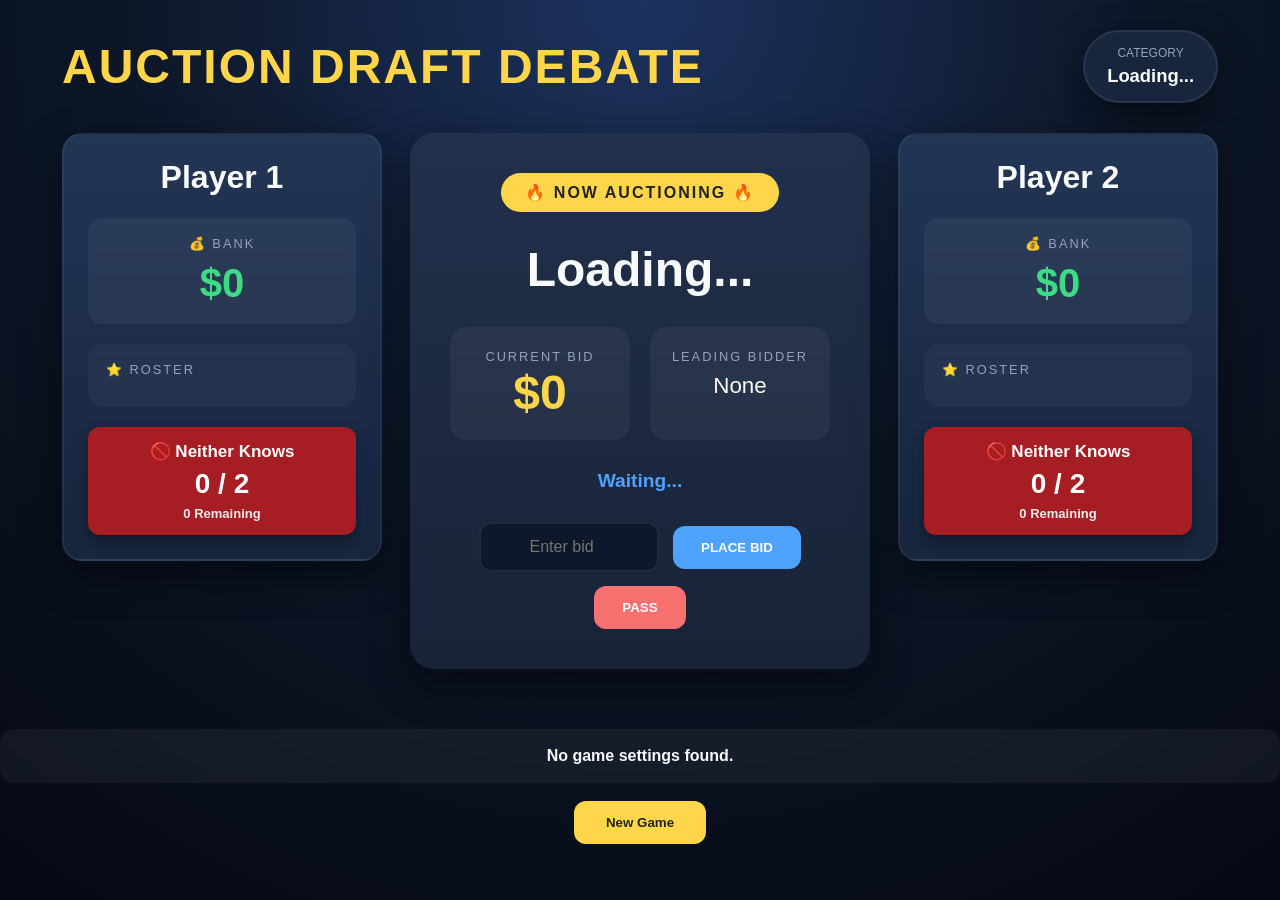
==== commit 4193212c: "idk" ====
--- a/game.html
+++ b/game.html
@@ -277,54 +277,37 @@
 
 <div class="mobile-game-area">
 
+    <div class="mobile-auction-wrapper">
+
+    <div
+        id="mobileAuctionNotification"
+        class="mobile-auction-notification"
+    >
+
+        <div id="mobileNotificationTitle"></div>
+
+        <div id="mobileNotificationPlayer"></div>
+
+        <div id="mobileNotificationAmount"></div>
+
+        <div id="mobileNotificationItem"></div>
+
+    </div>
+
     <div
         id="mobileAuctionPanel"
         class="mobile-auction-panel"
     >
 
-        </div>
+    </div>
+
+</div>
 
 </div>
 
     <div class="mobile-player-area">
 
-    <div id="mobilePlayerContainer">
-
-    <div>
-
-        <div class="mobile-player-top">
-
-            <div class="mobile-player-name">
-
-                Diego
-
-            </div>
-
-            <div class="mobile-player-money">
-
-                💰 $82
-
-            </div>
-
-        </div>
-
-        <div class="mobile-player-bottom">
-
-            <div>
-
-                Roster 3 / 5
-
-            </div>
-
-            <div>
-
-                ▼
-
-            </div>
-
-        </div>
-
-    </div>
+<div id="mobilePlayerContainer"></div>
 
 </div>
 
--- a/css/style.css
+++ b/css/style.css
@@ -91,7 +91,10 @@
 
     border:none;
 
-    transition:.18s;
+    transition:
+        transform .18s,
+        box-shadow .18s,
+        filter .18s;
 
     font-weight:800;
 
@@ -366,6 +369,103 @@
    GAME LAYOUT
 ===================================================== */
 
+.mobile-auction-wrapper {
+
+    position: relative;
+
+}
+
+.mobile-auction-notification {
+
+    position: absolute;
+
+    inset: 0;
+
+    display: flex;
+
+    flex-direction: column;
+
+    justify-content: center;
+
+    align-items: center;
+
+    gap: 10px;
+
+    padding: 24px;
+
+    border-radius: 14px;
+
+    background: rgba(10,15,25,.96);
+
+    opacity: 0;
+
+    visibility: hidden;
+
+    transition: opacity .25s ease, transform .25s ease;
+transform: translateY(8px);
+
+    z-index: 20;
+
+    text-align: center;
+
+}
+
+.mobile-auction-notification.show {
+
+    opacity: 1;
+
+    visibility: visible;
+
+    transform: translateY(0);
+
+}
+
+#mobileNotificationTitle {
+
+    font-size: 1.4rem;
+
+    font-weight: 800;
+
+    color: var(--gold);
+
+}
+
+#mobileNotificationPlayer {
+
+    font-size: 1.15rem;
+
+    font-weight: 700;
+
+}
+
+#mobileNotificationAmount {
+
+    font-size: 2.4rem;
+
+    font-weight: 900;
+
+    color: var(--green);
+
+}
+
+#mobileNotificationItem {
+
+    font-size: 1rem;
+
+    opacity: .9;
+
+}
+
+.mobile-player-divider {
+
+    height: 1px;
+
+    margin: 14px 0;
+
+    background: rgba(255,255,255,.08);
+
+}
+
 .mobile-player-area {
 
     display: none;
@@ -380,454 +480,562 @@
 
     flex-wrap: wrap;
 
-    gap: 6px;
+    gap: 8px;
+
+    margin-top: 10px;
+
+}
+
+.status-pill {
+
+    display: inline-flex;
+
+    align-items: center;
+
+    justify-content: center;
+
+    padding: 5px 10px;
+
+    border-radius: 999px;
+
+    font-size: .75rem;
+
+    font-weight: 700;
+
+    letter-spacing: .2px;
+
+}
+
+.status-pill.bidder {
+
+    background: rgba(255, 193, 7, .18);
+
+    color: #FFD54F;
+
+    border: 1px solid rgba(255, 193, 7, .35);
+
+}
+
+.status-pill.turn {
+
+    background: rgba(76, 175, 80, .18);
+
+    color: #81C784;
+
+    border: 1px solid rgba(76, 175, 80, .35);
+
+    animation: pillPulse 2.5s ease-in-out infinite;
+
+}
+
+.status-pill.complete {
+
+    background: rgba(156, 39, 176, .18);
+
+    color: #CE93D8;
+
+    border: 1px solid rgba(156, 39, 176, .35);
+
+}
+
+.status-pill.danger {
+
+    background: rgba(244, 67, 54, .18);
+
+    color: #EF9A9A;
+
+    border: 1px solid rgba(244, 67, 54, .35);
+
+}
+
+.mobile-roster-item {
+
+    display: flex;
+
+    justify-content: space-between;
+
+    padding: 6px 0;
+
+}
+
+.mobile-neither-knows {
+
+    margin-top: 16px;
+
+    padding-top: 12px;
+
+    border-top: 1px solid #555;
+
+}
+
+.mobile-skip-button {
+
+    width: 100%;
+
+    padding: 10px;
+
+    border: none;
+
+    border-radius: 8px;
+
+    font-weight: bold;
+
+    cursor: pointer;
+
+}
+
+.mobile-skip-info {
+
+    margin-top: 8px;
+
+    text-align: center;
+
+    font-size: .8rem;
+
+    opacity: .8;
+
+}
+
+#mobilePlayerContainer{
+
+    display:flex;
+
+    flex-direction:column;
+
+    gap:12px;
+
+}
+
+.mobile-player-card {
+
+    background: linear-gradient(
+        180deg,
+        #20252d,
+        #181c22
+    );
+
+    border: 1px solid #343b46;
+
+    border-radius: 18px;
+
+    overflow: hidden;
+
+    margin-bottom: 16px;
+
+    box-shadow:
+        0 6px 18px rgba(0,0,0,.30);
+
+    transition:
+        transform .18s ease,
+        box-shadow .18s ease,
+        border-color .18s ease;
+
+}
+
+.mobile-player-card.active {
+
+    border-color: var(--gold);
+
+    transform: translateY(-2px);
+
+    box-shadow:
+        0 0 0 3px rgba(255,194,14,.25),
+        0 10px 24px rgba(0,0,0,.45);
+
+}
+
+.mobile-player-category {
+
+    font-size: .8rem;
+
+    color: #bbbbbb;
+
+    margin-bottom: 10px;
+
+    text-transform: uppercase;
+
+    letter-spacing: .05em;
+
+}
+
+.mobile-player-top{
+
+    display:flex;
+
+    justify-content:space-between;
+
+    align-items:center;
+
+    margin-bottom:10px;
+
+}
+
+.mobile-player-money{
+
+    display: inline-flex;
+
+    align-items: center;
+
+    justify-content: center;
+
+    padding: 6px 12px;
+
+    border-radius: 999px;
+
+    background: rgba(255,255,255,.08);
+
+    font-weight: 700;
+
+    font-size: 1rem;
+
+    transition:
+        background .2s ease,
+        color .2s ease,
+        box-shadow .2s ease;
+
+}
+
+.mobile-player-card.active .mobile-player-money{
+
+    background: rgba(255,193,7,.22);
+
+    color: #FFE082;
+
+    box-shadow: 0 0 12px rgba(255,193,7,.20);
+
+}
+
+.mobile-player-bottom {
+
+    display: flex;
+
+    justify-content: space-between;
+
+    align-items: center;
+
+}
+
+.mobile-roster-label {
+
+    display: flex;
+
+    gap: 10px;
+
+    align-items: center;
+
+    font-size: .95rem;
+
+}
+
+.mobile-roster-label strong {
+
+    font-size: 1rem;
+
+    font-weight: 700;
+
+}
+
+.mobile-player-header {
+
+    cursor: pointer;
+
+    user-select: none;
+
+    transition:
+        opacity .15s ease,
+        transform .15s ease;
+
+}
+
+.mobile-player-header:active {
+
+    transform: scale(.985);
+
+}
+
+.mobile-player-header:active {
+
+    opacity: .7;
+
+}
+
+.mobile-expand-icon {
+
+    display: inline-flex;
+
+    align-items: center;
+
+    justify-content: center;
+
+    font-size: .9rem;
+
+    opacity: .8;
+
+    transition: transform .2s ease;
+
+}
+
+.mobile-expand-icon.expanded {
+
+    transform: rotate(180deg);
+
+}
+
+.mobile-player-roster {
+
+    display: none;
+
+    margin-top: 14px;
+
+}
+
+.mobile-player-roster.expanded {
+
+    display: block;
+
+}
+
+.mobile-auction-title {
+
+    font-size: 1.2rem;
+
+    font-weight: bold;
 
     margin-bottom: 12px;
 
 }
 
-.status-pill {
-
-    font-size: .75rem;
-
-    font-weight: 600;
-
-    padding: 4px 8px;
-
-    border-radius: 999px;
-
-    background: #555;
+.mobile-auction-player {
+
+    font-size: 1.8rem;
+
+    font-weight: 800;
+
+    text-align: center;
+
+    margin: 18px 0 6px;
+
+    letter-spacing: -.5px;
+
+}
+
+.mobile-current-bid-label {
+
+    text-align: center;
+
+    opacity: .65;
+
+    font-size: .85rem;
+
+    margin-top: 8px;
+
+}
+
+.mobile-current-bid {
+
+    text-align: center;
+
+    font-size: 2.8rem;
+
+    font-weight: 900;
+
+    color: var(--gold);
+
+    margin-bottom: 16px;
+
+}
+
+.mobile-auction-row {
+
+    display: flex;
+
+    justify-content: space-between;
+
+    align-items: center;
+
+    padding: 10px 0;
+
+    border-top: 1px solid rgba(255,255,255,.08);
+
+}
+
+.mobile-pass-button {
+
+    margin-top: 14px;
+
+    height: 48px;
+
+    border-radius: 12px;
+
+    font-size: .95rem;
+
+    font-weight: 700;
+
+}
+
+.mobile-auction-status-row {
+
+    display: flex;
+
+    gap: 10px;
+
+    margin: 18px 0;
+
+}
+
+.mobile-leader-pill,
+
+.mobile-turn-pill {
+
+    flex: 1;
+
+    text-align: center;
+
+    padding: 10px;
+
+    border-radius: 12px;
+
+    font-size: .85rem;
+
+    font-weight: 700;
+
+}
+
+.mobile-leader-pill {
+
+    background: rgba(255,193,7,.18);
+
+    color: #FFD54F;
+
+    border: 1px solid rgba(255,193,7,.30);
+
+}
+
+.mobile-turn-pill {
+
+    background: rgba(33,150,243,.18);
+
+    color: #64B5F6;
+
+    border: 1px solid rgba(33,150,243,.30);
+
+}
+
+.mobile-bid-section {
+
+    display: flex;
+
+    gap: 10px;
+
+    margin-top: 18px;
+
+}
+
+.mobile-bid-input {
+
+    flex: 1;
+
+    height: 52px;
+
+    border-radius: 12px;
+
+    padding: 0 14px;
+
+    font-size: 1rem;
+
+    border: 1px solid rgba(255,255,255,.12);
+
+    background: #242933;
 
     color: white;
 
 }
 
-.status-pill.active {
-
-    background: #1976d2;
-
-}
-
-.status-pill.turn {
-
-    background: #2e7d32;
-
-}
-
-.status-pill.complete {
-
-    background: #6a1b9a;
-
-}
-
-.status-pill.danger {
-
-    background: #c62828;
-
-}
-
-.mobile-roster-item {
-
-    display: flex;
-
-    justify-content: space-between;
-
-    padding: 6px 0;
-
-}
-
-.mobile-neither-knows {
-
-    margin-top: 16px;
-
-    padding-top: 12px;
-
-    border-top: 1px solid #555;
-
-}
-
-.mobile-skip-button {
-
-    width: 100%;
-
-    padding: 10px;
-
-    border: none;
-
-    border-radius: 8px;
-
-    font-weight: bold;
-
-    cursor: pointer;
-
-}
-
-.mobile-skip-info {
-
-    margin-top: 8px;
-
-    text-align: center;
-
-    font-size: .8rem;
-
-    opacity: .8;
-
-}
-
-#mobilePlayerContainer{
-
-    display:flex;
-
-    flex-direction:column;
-
-    gap:12px;
-
-}
-
-.mobile-player-card{
-
-    background:#222;
-
-    border-radius:12px;
-
-    padding:14px;
-
-}
-
-.mobile-player-card.active {
-
-    border-color: #4caf50;
-
-    box-shadow: 0 0 18px rgba(76, 175, 80, .45);
-
-}
-
-.mobile-player-category {
-
-    font-size: .8rem;
-
-    color: #bbbbbb;
-
-    margin-bottom: 10px;
-
-    text-transform: uppercase;
-
-    letter-spacing: .05em;
-
-}
-
-.mobile-player-top{
-
-    display:flex;
-
-    justify-content:space-between;
-
-    align-items:center;
-
-    margin-bottom:10px;
-
-}
-
-.mobile-player-name{
-
-    font-weight:700;
-
-    font-size:1.1rem;
-
-}
-
-.mobile-player-money{
-
-    font-weight:700;
-
-    font-size:1rem;
-
-}
-
-.mobile-player-bottom{
-
-    display:flex;
-
-    justify-content:space-between;
-
-    opacity:.85;
-
-}
-
-.mobile-player-header {
-
-    cursor: pointer;
-
-    user-select: none;
-
-    transition: opacity .15s ease;
-
-}
-
-.mobile-player-header:active {
-
-    opacity: .7;
-
-}
-
-.mobile-expand-icon {
-
-    font-size: .9rem;
-
-    opacity: .8;
-
-}
-
-.mobile-player-roster {
+.mobile-bid-button {
+
+    width: 110px;
+
+    border-radius: 12px;
+
+    font-weight: 700;
+
+    font-size: .95rem;
+
+}
+
+.mobile-bid-button:hover,
+.mobile-pass-button:hover {
+
+    transform: translateY(-2px);
+
+}
+
+.mobile-bid-button:active,
+.mobile-pass-button:active {
+
+    transform: scale(.97);
+
+}
+
+.mobile-game-area {
 
     display: none;
 
-    margin-top: 14px;
-
-}
-
-.mobile-player-roster.expanded {
-
-    display: block;
-
-}
-
-.mobile-layout {
-
-    display: none;
-
-}
-
-.mobile-header {
-
-    display: flex;
-
-    justify-content: space-between;
-
-    align-items: flex-start;
-
-    padding: 16px;
-
-    border-bottom: 1px solid rgba(255,255,255,.1);
-
-}
-
-.mobile-title h1 {
-
-    margin: 0;
-
-    font-size: 1.25rem;
-
-    line-height: 1.2;
-
-}
-
-.mobile-game-info {
-
-    text-align: right;
-
-    display: flex;
-
-    flex-direction: column;
-
-    gap: 4px;
-
-    font-size: .85rem;
-
-    opacity: .9;
-
-}
-
-.mobile-auction {
-
-    padding: 16px;
-
-}
-
-.mobile-auction-banner {
-
-    font-weight: 700;
-
-    text-align: center;
-
-    margin-bottom: 12px;
-
-}
-
-.mobile-auction-title {
-
-    font-size: 1.2rem;
-
-    font-weight: bold;
-
-    margin-bottom: 12px;
-
-}
-
-.mobile-auction-player {
-
-    font-size: 1.4rem;
-
-    font-weight: bold;
-
-    margin-bottom: 18px;
-
-}
-
-.mobile-auction-row {
-
-    display: flex;
-
-    justify-content: space-between;
-
-    padding: 8px 0;
-
-    border-top: 1px solid #444;
-
-}
-
-.mobile-pass-button {
-
-    width: 100%;
-
-    margin-top: 16px;
-
-    padding: 12px;
-
-    font-size: 1rem;
-
-    font-weight: bold;
-
-    border: none;
-
-    border-radius: 10px;
-
-    cursor: pointer;
-
-}
-
-.mobile-auction-status {
-
-    margin-top: 18px;
-
-    margin-bottom: 14px;
-
-    padding-top: 14px;
-
-    border-top: 1px solid #444;
-
-    text-align: center;
-
-    font-size: .95rem;
-
-    font-weight: 600;
-
-}
-
-.mobile-bid-section {
-
-    display: flex;
-
-    gap: 10px;
-
-    margin: 16px 0;
-
-}
-
-.mobile-bid-input {
-
-    flex: 1;
-
-    padding: 10px;
-
-    font-size: 1rem;
-
-    border-radius: 8px;
-
-    border: 1px solid #555;
-
-}
-
-.mobile-bid-button {
-
-    padding: 10px 16px;
-
-    font-weight: bold;
-
-    border: none;
-
-    border-radius: 8px;
-
-    cursor: pointer;
-
-}
-
-.mobile-current-item {
-
-    font-size: 1.4rem;
-
-    font-weight: 700;
-
-    text-align: center;
-
-    margin-bottom: 16px;
-
-}
-
-.mobile-auction-info {
-
-    display: flex;
-
-    gap: 12px;
-
-    margin-bottom: 16px;
-
-}
-
-.mobile-game-area {
-
-    display: none;
-
 }
 
 .mobile-auction-panel {
 
-    background: #2d2d2d;
-
-    border: 1px solid #444;
-
-    border-radius: 14px;
-
-    padding: 18px;
-
-    margin-bottom: 18px;
-
-    color: white;
-
-}
-
-.mobile-info-card {
-
-    flex: 1;
-
-    text-align: center;
-
-}
-
-.mobile-bid-controls {
-
-    display: flex;
-
-    flex-direction: column;
-
-    gap: 10px;
-
-}
-
-.mobile-bid-controls input,
-.mobile-bid-controls button {
-
-    width: 100%;
+    background: linear-gradient(
+        180deg,
+        #232933,
+        #1b2028
+    );
+
+    border: 1px solid #343b46;
+
+    border-radius: 18px;
+
+    padding: 20px;
+
+    box-shadow:
+
+        0 8px 24px rgba(0,0,0,.35);
+
+}
+
+@keyframes mobileCardFade {
+
+    from {
+
+        opacity: 0;
+
+        transform: translateY(12px);
+
+    }
+
+    to {
+
+        opacity: 1;
+
+        transform: translateY(0);
+
+    }
+
+}
+
+@keyframes pillPulse {
+
+    0%,100% {
+
+        transform: scale(1);
+
+    }
+
+    50% {
+
+        transform: scale(1.05);
+
+    }
 
 }
 
@@ -932,8 +1140,6 @@
 
     box-shadow:var(--shadow);
 
-    transition:.2s;
-
 }
 
 .player-card.active{
@@ -1368,15 +1574,6 @@
         border-color .18s,
         box-shadow .18s,
         background .18s;
-
-}
-
-button{
-
-    transition:
-        transform .18s,
-        box-shadow .18s,
-        filter .18s;
 
 }
 
@@ -1833,96 +2030,6 @@
 
 }
 
-/* =========================
-   MOBILE PLAYER CARDS
-========================= */
-
-.mobile-player-card {
-
-    background: #2d2d2d;
-
-    border: 1px solid #4a4a4a;
-
-    border-radius: 14px;
-
-    padding: 16px;
-
-    color: white;
-
-    box-shadow: 0 2px 8px rgba(0,0,0,.25);
-
-}
-
-.mobile-player-top {
-
-    display: flex;
-
-    justify-content: space-between;
-
-    align-items: center;
-
-    margin-bottom: 10px;
-
-}
-
-.mobile-player-top {
-
-    border-bottom: 1px solid #444;
-
-    padding-bottom: 12px;
-
-    margin-bottom: 12px;
-
-}
-
-.mobile-player-name {
-
-    font-size: 1.1rem;
-
-    font-weight: bold;
-
-}
-
-.mobile-player-money {
-
-    color: #62d26f;
-
-    font-size: 1.1rem;
-
-    font-weight: 700;
-
-}
-
-.mobile-player-bottom {
-
-    font-size: .9rem;
-
-    opacity: .85;
-
-}
-
-@media (max-width: 768px) {
-
-.desktop-board {
-
-    display: none;
-
-}
-
-.mobile-game-area {
-
-    display: block;
-
-}
-
-.mobile-player-area {
-
-    display: block;
-
-}
-
-}
-
 /* =====================================================
    END OF FILE
 ===================================================== */
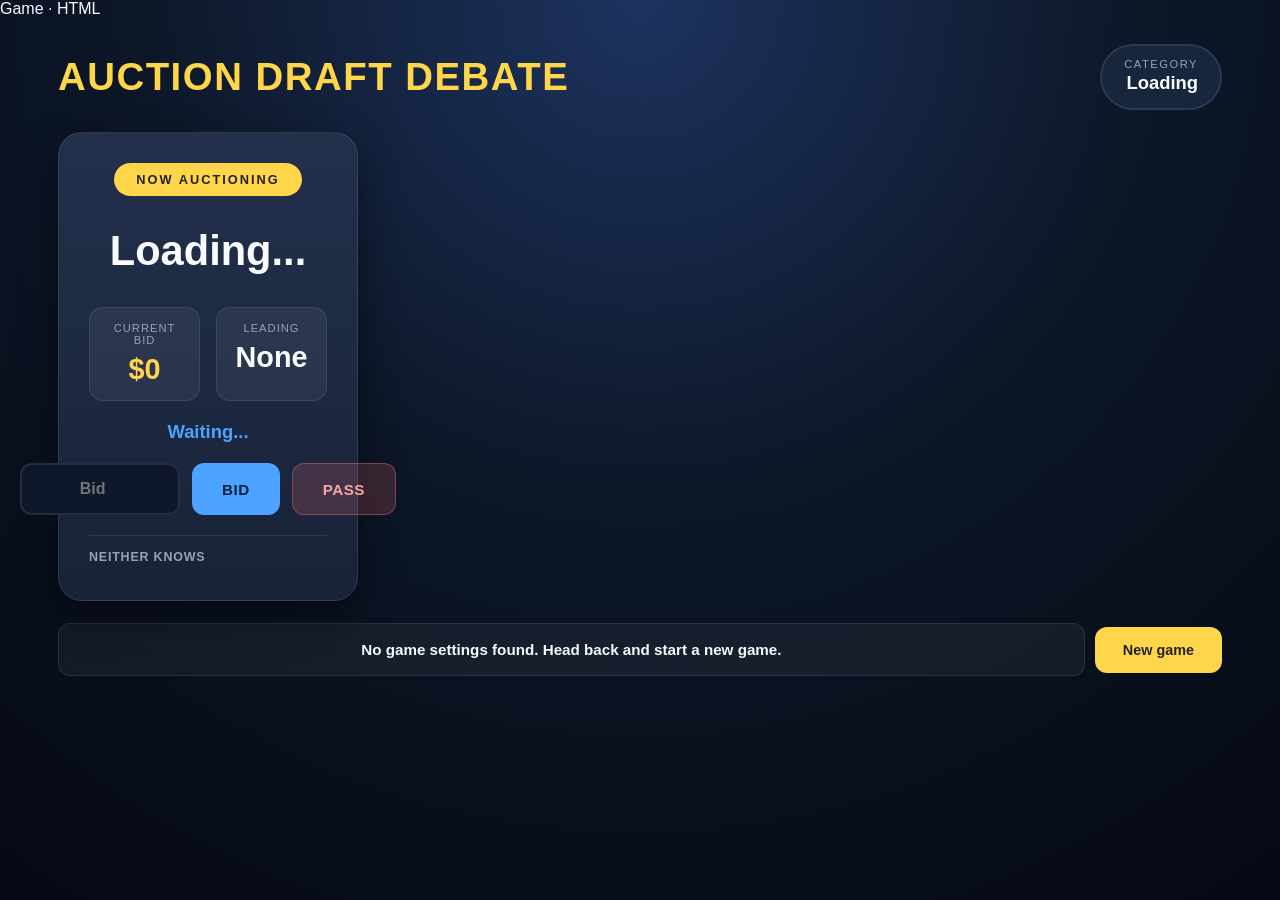
==== commit f0833186: "claude" ====
--- a/game.html
+++ b/game.html
@@ -1,343 +1,133 @@
+
+
+Game · HTML
 <!DOCTYPE html>
 <html lang="en">
-
+ 
 <head>
-
+ 
     <meta charset="UTF-8">
-    <meta name="viewport" content="width=device-width, initial-scale=1.0">
-
+    <meta name="viewport" content="width=device-width, initial-scale=1.0, viewport-fit=cover">
+    <meta name="theme-color" content="#09111f">
+ 
     <title>Auction Draft Debate</title>
-
+ 
     <link rel="stylesheet" href="css/style.css">
-
+ 
 </head>
-
+ 
 <body>
-
-    <div class="game-container">
-
-        <header class="game-header">
-
-            <h1>Auction Draft Debate</h1>
-
-            <div class="category-pill">
-
-                <span>Category</span>
-
-                <h2 id="gameCategory">
-                    Loading...
-                </h2>
-
+ 
+<div class="game-container">
+ 
+    <header class="topbar">
+ 
+        <h1>Auction Draft Debate</h1>
+ 
+        <div class="category-pill">
+ 
+            <span class="cp-label">Category</span>
+ 
+            <span class="cp-name" id="categoryName">Loading</span>
+ 
+            <span class="cp-meta" id="categoryMeta"></span>
+ 
+        </div>
+ 
+    </header>
+ 
+ 
+    <!-- Player cards are added here by js/ui.js -->
+ 
+    <main class="board" id="board" data-count="2">
+ 
+        <section class="auction" id="auctionArea">
+ 
+            <div class="auction-banner">Now auctioning</div>
+ 
+            <div id="currentItem">Loading...</div>
+ 
+            <div class="stat-row">
+ 
+                <div class="stat">
+ 
+                    <span class="stat-label">Current bid</span>
+ 
+                    <span class="stat-value gold" id="currentBid">$0</span>
+ 
+                </div>
+ 
+                <div class="stat">
+ 
+                    <span class="stat-label">Leading</span>
+ 
+                    <span class="stat-value" id="currentBidder">None</span>
+ 
+                </div>
+ 
             </div>
-
-        </header>
-
-        <main class="game-board desktop-board">
-
-            <!-- PLAYER 1 -->
-
-            <aside class="player-card" id="player1Card">
-
-                <div class="player-header">
-
-                    <h2 id="player1Title">
-                        Player 1
-                    </h2>
-
+ 
+            <div id="turnDisplay">Waiting...</div>
+ 
+            <div class="bid-controls">
+ 
+                <input
+                    id="bidAmount"
+                    type="number"
+                    inputmode="numeric"
+                    min="1"
+                    step="1"
+                    placeholder="Bid">
+ 
+                <button id="bidButton" type="button">Bid</button>
+ 
+                <button id="passButton" type="button">Pass</button>
+ 
+            </div>
+ 
+            <div class="skip-bar" id="skipBar">
+ 
+                <div class="skip-head">
+ 
+                    <span class="skip-title">Neither knows</span>
+ 
+                    <span class="skip-meta" id="skipMeta"></span>
+ 
                 </div>
-
-                <div class="money-box">
-
-                    <div class="label">
-                        💰 BANK
-                    </div>
-
-                    <div id="player1Money" class="money">
-                        $0
-                    </div>
-
-                </div>
-
-                <div class="roster-box">
-
-                    <div class="label">
-                        ⭐ ROSTER
-                    </div>
-
-                    <ul id="player1Roster"></ul>
-
-                </div>
-
-                <button
-    id="player1SkipButton"
-    class="skip-button">
-
-    <div class="skip-title">
-
-        🚫 Neither Knows
-
-    </div>
-
-    <div
-        id="skipVotes1"
-        class="skip-votes">
-
-        0 / 2
-
-    </div>
-
-    <div
-        id="skipRemaining1"
-        class="skip-remaining">
-
-        0 Remaining
-
-    </div>
-
-</button>
-
-            </aside>
-
-            <!-- AUCTION -->
-
-<section class="auction-area">
-
-    <div class="auction-banner">
-    🔥 NOW AUCTIONING 🔥
+ 
+                <div class="skip-chips" id="skipChips"></div>
+ 
+            </div>
+ 
+            <div class="notification" id="notification">
+ 
+                <div class="notif-title" id="notifTitle"></div>
+ 
+                <div class="notif-player" id="notifPlayer"></div>
+ 
+                <div class="notif-amount" id="notifAmount"></div>
+ 
+                <div class="notif-item" id="notifItem"></div>
+ 
+            </div>
+ 
+        </section>
+ 
+    </main>
+ 
+ 
+    <footer class="game-footer">
+ 
+        <div class="message-bar" id="gameMessage">Waiting...</div>
+ 
+        <a class="new-game-button" href="index.html">New game</a>
+ 
+    </footer>
+ 
 </div>
-
-<div
-    id="auctionNotification"
-    class="auction-notification hidden">
-
-    <div
-        id="notificationTitle"
-        class="notification-title">
-
-        BID
-
-    </div>
-
-    <div
-        id="notificationPlayer"
-        class="notification-player">
-
-        Player 1
-
-    </div>
-
-    <div
-        id="notificationAmount"
-        class="notification-amount">
-
-        $250
-
-    </div>
-
-    <div
-        id="notificationItem"
-        class="notification-item">
-
-        LeBron James
-
-    </div>
-
-</div>
-
-<div id="currentItem">
-    Loading...
-</div>
-
-                <div class="auction-info">
-
-                    <div class="info-card">
-
-                        <span class="label">
-                            Current Bid
-                        </span>
-
-                        <div id="currentBid">
-                            $0
-                        </div>
-
-                    </div>
-
-                    <div class="info-card">
-
-                        <span class="label">
-                            Leading Bidder
-                        </span>
-
-                        <div id="currentBidder">
-                            None
-                        </div>
-
-                    </div>
-
-                </div>
-
-                <div id="turnDisplay">
-                    Waiting...
-                </div>
-
-                <div class="bid-controls">
-
-                    <input
-                        id="bidAmount"
-                        type="number"
-                        min="1"
-                        step="1"
-                        placeholder="Enter bid">
-
-                    <button
-                        id="bidButton"
-                        onclick="placeBid()">
-
-                        PLACE BID
-
-                    </button>
-
-                    <button
-                        id="passButton"
-                        onclick="passBid()">
-
-                        PASS
-
-                    </button>
-
-                </div>
-
-            </section>
-
-            <!-- PLAYER 2 -->
-
-            <aside class="player-card" id="player2Card">
-
-                <div class="player-header">
-
-                    <h2 id="player2Title">
-                        Player 2
-                    </h2>
-
-                </div>
-
-                <div class="money-box">
-
-                    <div class="label">
-                        💰 BANK
-                    </div>
-
-                    <div id="player2Money" class="money">
-                        $0
-                    </div>
-
-                </div>
-
-                <div class="roster-box">
-
-                    <div class="label">
-                        ⭐ ROSTER
-                    </div>
-
-                    <ul id="player2Roster"></ul>
-
-                </div>
-
-                <button
-    id="player2SkipButton"
-    class="skip-button">
-
-    <div class="skip-title">
-
-        🚫 Neither Knows
-
-    </div>
-
-    <div
-        id="skipVotes2"
-        class="skip-votes">
-
-        0 / 2
-
-    </div>
-
-    <div
-        id="skipRemaining2"
-        class="skip-remaining">
-
-        0 Remaining
-
-    </div>
-
-</button>
-
-            </aside>
-
-        </main>
-
-<div class="mobile-game-area">
-
-    <div class="mobile-auction-wrapper">
-
-    <div
-        id="mobileAuctionNotification"
-        class="mobile-auction-notification"
-    >
-
-        <div id="mobileNotificationTitle"></div>
-
-        <div id="mobileNotificationPlayer"></div>
-
-        <div id="mobileNotificationAmount"></div>
-
-        <div id="mobileNotificationItem"></div>
-
-    </div>
-
-    <div
-        id="mobileAuctionPanel"
-        class="mobile-auction-panel"
-    >
-
-    </div>
-
-</div>
-
-</div>
-
-    <div class="mobile-player-area">
-
-<div id="mobilePlayerContainer"></div>
-
-</div>
-
-</div>
-
-<footer class="game-footer">
-
-            <div
-                id="gameMessage"
-                class="message-bar">
-
-                Waiting...
-
-            </div>
-
-            <button
-                class="new-game-button"
-                onclick="location.href='index.html'">
-
-                New Game
-
-            </button>
-
-        </footer>
-
-<script
-    type="module"
-    src="js/auctionEngine.js">
-</script>
-
+ 
+<script type="module" src="js/auctionEngine.js"></script>
+ 
 </body>
-
-</html>+</html>
+ 
--- a/css/style.css
+++ b/css/style.css
@@ -1,18 +1,22 @@
 /* =====================================================
    AUCTION DRAFT DEBATE
-   STYLE.CSS v3.0
-   PART 1
+   STYLE.CSS  v4.0
+
+   Written phone first. Everything below is the compact
+   layout, and the block near the bottom marked
+   "WIDER SCREENS" grows it into the desktop version.
+   There is only one set of markup now, so anything you
+   change here changes both.
 ===================================================== */
 
 
 /* =====================================================
-   VARIABLES
+   TOKENS
 ===================================================== */
 
 :root{
 
     --bg:#09111f;
-    --bg2:#13203b;
 
     --card:#17253d;
     --card2:#223554;
@@ -23,2013 +27,1083 @@
     --blue:#4DA3FF;
     --green:#3DDC84;
     --red:#F87171;
+    --purple:#C084FC;
 
     --white:#F8FAFC;
     --gray:#CBD5E1;
     --muted:#94A3B8;
 
-    --radius:18px;
-
-    --shadow:
-        0 15px 40px rgba(0,0,0,.45);
-
-}
-
-
-
-/* =====================================================
-   RESET
-===================================================== */
+    --line:rgba(255,255,255,.09);
+
+    --radius:16px;
+
+    --shadow:0 15px 40px rgba(0,0,0,.45);
+
+}
+
 
 *{
-
     margin:0;
     padding:0;
     box-sizing:border-box;
-
 }
 
 html{
-
-    height:100%;
-
+    -webkit-text-size-adjust:100%;
 }
 
 body{
 
     min-height:100vh;
 
-    font-family:
-
-        "Segoe UI",
-        Arial,
-        Helvetica,
-        sans-serif;
+    font-family:"Segoe UI",-apple-system,BlinkMacSystemFont,Arial,Helvetica,sans-serif;
 
     color:var(--white);
 
-    background:
-
-        radial-gradient(
-            circle at top,
-            #1d335f,
-            #0d1728 45%,
-            #050913 100%
-        );
-
-}
-
+    background:radial-gradient(circle at top,#1d335f,#0d1728 45%,#050913 100%);
+
+    background-attachment:fixed;
+
+}
+
+button{
+    cursor:pointer;
+    border:none;
+    font-family:inherit;
+    font-weight:800;
+    color:var(--white);
+    transition:transform .15s,box-shadow .15s,filter .15s,background .15s;
+}
+
+button:active:not(:disabled){
+    transform:scale(.97);
+}
+
+button:disabled{
+    opacity:.4;
+    cursor:not-allowed;
+}
+
+input,select{
+    font-family:inherit;
+}
+
+:focus-visible{
+    outline:2px solid var(--blue);
+    outline-offset:2px;
+}
+
+ul{
+    list-style:none;
+}
+
+::selection{
+    background:var(--gold);
+    color:#222;
+}
 
 
 /* =====================================================
-   COMMON
+   SETUP SCREEN
 ===================================================== */
 
-button{
-
-    cursor:pointer;
-
-    border:none;
-
-    transition:
-        transform .18s,
-        box-shadow .18s,
-        filter .18s;
-
-    font-weight:800;
-
-}
-
-input,
-select{
-
-    font-family:inherit;
-
-}
-
-h1,
-h2,
-h3{
-
+.setup-page{
+    min-height:100vh;
+    display:flex;
+    justify-content:center;
+    align-items:center;
+    padding:18px;
+}
+
+.setup-card{
+    width:min(620px,100%);
+    background:linear-gradient(180deg,var(--card2),var(--card));
+    border:2px solid rgba(255,255,255,.06);
+    border-radius:22px;
+    box-shadow:var(--shadow);
+    padding:24px;
+}
+
+.setup-card h1{
+    text-align:center;
+    font-size:1.9rem;
     font-weight:900;
-
-}
-
-
-
-/* =====================================================
-   HOME SCREEN
-===================================================== */
-
-.setup-page{
-
-    min-height:100vh;
-
-    display:flex;
-
-    justify-content:center;
-
-    align-items:center;
-
-    padding:40px;
-
-}
-
-
-
-.setup-card{
-
-    width:min(650px,95%);
-
-    background:
-
-        linear-gradient(
-            180deg,
-            var(--card2),
-            var(--card)
-        );
-
-    border-radius:24px;
-
-    padding:45px;
-
-    border:
-
-        2px solid rgba(255,255,255,.06);
-
-    box-shadow:var(--shadow);
-
-}
-
-
-
-.setup-card h1{
-
+    line-height:1.1;
+    color:var(--gold);
+    letter-spacing:1px;
+    text-transform:uppercase;
+}
+
+.subtitle{
     text-align:center;
-
-    font-size:3rem;
-
-    color:var(--gold);
-
-    letter-spacing:2px;
-
+    margin:8px 0 22px;
+    color:var(--gray);
+    font-size:.95rem;
+}
+
+.form-group{
+    display:flex;
+    flex-direction:column;
+    margin-bottom:14px;
+}
+
+.form-group label{
+    margin-bottom:6px;
+    color:var(--muted);
+    font-size:.72rem;
+    font-weight:700;
     text-transform:uppercase;
-
-}
-
-
-
-.subtitle{
-
-    text-align:center;
-
-    margin-top:10px;
-
-    margin-bottom:35px;
-
-    color:var(--gray);
-
-    font-size:1.1rem;
-
-}
-
-
-
-.setup-card h2{
-
-    text-align:center;
-
-    margin-bottom:30px;
-
-}
-
-
-
-/* =====================================================
-   FORM
-===================================================== */
-
-.form-group{
-
-    display:flex;
-
-    flex-direction:column;
-
-    margin-bottom:22px;
-
-}
-
-
-
-.form-group label{
-
-    margin-bottom:8px;
-
-    color:var(--gray);
-
-    font-size:.9rem;
-
-    font-weight:700;
-
-    text-transform:uppercase;
-
-    letter-spacing:1px;
-
-}
-
-
-
-.form-row{
-
-    display:grid;
-
-    grid-template-columns:
-
-        1fr
-        1fr;
-
-    gap:20px;
-
-}
-
-
+    letter-spacing:1.2px;
+}
 
 .form-group input,
 .form-group select{
-
     width:100%;
-
-    padding:15px;
-
+    padding:13px;
     background:#0f172a;
-
-    color:white;
-
+    color:var(--white);
+    border:2px solid var(--line);
     border-radius:12px;
-
-    border:
-
-        2px solid rgba(255,255,255,.08);
-
     outline:none;
-
-    font-size:1rem;
-
-}
-
-
+    /* 16px keeps iOS from zooming in when a field is tapped */
+    font-size:16px;
+    transition:border-color .18s,box-shadow .18s;
+}
 
 .form-group input:focus,
 .form-group select:focus{
-
     border-color:var(--blue);
-
-    box-shadow:
-
-        0 0 18px rgba(77,163,255,.35);
-
-}
-
-
+    box-shadow:0 0 16px rgba(77,163,255,.3);
+}
 
 .form-group input::placeholder{
-
     color:var(--muted);
-
-}
-
+}
+
+.form-row{
+    display:grid;
+    grid-template-columns:1fr 1fr;
+    gap:14px;
+}
+
+/* Player count picker */
+
+.seg{
+    display:grid;
+    grid-template-columns:repeat(3,1fr);
+    gap:8px;
+}
+
+.seg-button{
+    padding:13px 0;
+    border-radius:12px;
+    background:#0f172a;
+    border:2px solid var(--line);
+    color:var(--gray);
+    font-size:1.05rem;
+}
+
+.seg-button.selected{
+    background:rgba(77,163,255,.16);
+    border-color:var(--blue);
+    color:var(--white);
+}
+
+.start-button{
+    width:100%;
+    margin-top:8px;
+    padding:16px;
+    border-radius:14px;
+    font-size:1.05rem;
+    letter-spacing:1.5px;
+    text-transform:uppercase;
+    color:#222;
+    background:linear-gradient(180deg,var(--gold),var(--goldDark));
+}
 
 
 /* =====================================================
-   START BUTTON
+   GAME SHELL
 ===================================================== */
 
-.start-button{
-
-    width:100%;
-
-    margin-top:20px;
-
-    padding:18px;
-
-    font-size:1.15rem;
-
-    letter-spacing:2px;
-
-    text-transform:uppercase;
-
-    color:#222;
-
-    border-radius:14px;
-
-    background:
-
-        linear-gradient(
-            180deg,
-            var(--gold),
-            var(--goldDark)
-        );
-
-}
-
-
-
-.start-button:hover{
-
-    transform:
-
-        translateY(-3px);
-
-    box-shadow:
-
-        0 12px 28px rgba(255,213,74,.35);
-
-}
-
-
-
-.start-button:active{
-
-    transform:scale(.98);
-
-}
-
-
-
-/* =====================================================
-   SHARED BUTTON STYLE
-===================================================== */
-
-button:hover{
-
-    filter:brightness(1.05);
-
-}
-/* =====================================================
-   GAME LAYOUT
-===================================================== */
-
-.mobile-auction-wrapper {
-
-    position: relative;
-
-}
-
-.mobile-auction-notification {
-
-    position: absolute;
-
-    inset: 0;
-
-    display: flex;
-
-    flex-direction: column;
-
-    justify-content: center;
-
-    align-items: center;
-
-    gap: 10px;
-
-    padding: 24px;
-
-    border-radius: 14px;
-
-    background: rgba(10,15,25,.96);
-
-    opacity: 0;
-
-    visibility: hidden;
-
-    transition: opacity .25s ease, transform .25s ease;
-transform: translateY(8px);
-
-    z-index: 20;
-
-    text-align: center;
-
-}
-
-.mobile-auction-notification.show {
-
-    opacity: 1;
-
-    visibility: visible;
-
-    transform: translateY(0);
-
-}
-
-#mobileNotificationTitle {
-
-    font-size: 1.4rem;
-
-    font-weight: 800;
-
-    color: var(--gold);
-
-}
-
-#mobileNotificationPlayer {
-
-    font-size: 1.15rem;
-
-    font-weight: 700;
-
-}
-
-#mobileNotificationAmount {
-
-    font-size: 2.4rem;
-
-    font-weight: 900;
-
-    color: var(--green);
-
-}
-
-#mobileNotificationItem {
-
-    font-size: 1rem;
-
-    opacity: .9;
-
-}
-
-.mobile-player-divider {
-
-    height: 1px;
-
-    margin: 14px 0;
-
-    background: rgba(255,255,255,.08);
-
-}
-
-.mobile-player-area {
-
-    display: none;
-
-    padding: 16px;
-
-}
-
-.mobile-player-status {
-
-    display: flex;
-
-    flex-wrap: wrap;
-
-    gap: 8px;
-
-    margin-top: 10px;
-
-}
-
-.status-pill {
-
-    display: inline-flex;
-
-    align-items: center;
-
-    justify-content: center;
-
-    padding: 5px 10px;
-
-    border-radius: 999px;
-
-    font-size: .75rem;
-
-    font-weight: 700;
-
-    letter-spacing: .2px;
-
-}
-
-.status-pill.bidder {
-
-    background: rgba(255, 193, 7, .18);
-
-    color: #FFD54F;
-
-    border: 1px solid rgba(255, 193, 7, .35);
-
-}
-
-.status-pill.turn {
-
-    background: rgba(76, 175, 80, .18);
-
-    color: #81C784;
-
-    border: 1px solid rgba(76, 175, 80, .35);
-
-    animation: pillPulse 2.5s ease-in-out infinite;
-
-}
-
-.status-pill.complete {
-
-    background: rgba(156, 39, 176, .18);
-
-    color: #CE93D8;
-
-    border: 1px solid rgba(156, 39, 176, .35);
-
-}
-
-.status-pill.danger {
-
-    background: rgba(244, 67, 54, .18);
-
-    color: #EF9A9A;
-
-    border: 1px solid rgba(244, 67, 54, .35);
-
-}
-
-.mobile-roster-item {
-
-    display: flex;
-
-    justify-content: space-between;
-
-    padding: 6px 0;
-
-}
-
-.mobile-neither-knows {
-
-    margin-top: 16px;
-
-    padding-top: 12px;
-
-    border-top: 1px solid #555;
-
-}
-
-.mobile-skip-button {
-
-    width: 100%;
-
-    padding: 10px;
-
-    border: none;
-
-    border-radius: 8px;
-
-    font-weight: bold;
-
-    cursor: pointer;
-
-}
-
-.mobile-skip-info {
-
-    margin-top: 8px;
-
-    text-align: center;
-
-    font-size: .8rem;
-
-    opacity: .8;
-
-}
-
-#mobilePlayerContainer{
-
-    display:flex;
-
+.game-container{
+    width:min(1500px,100%);
+    margin:auto;
+    padding:8px 11px calc(12px + env(safe-area-inset-bottom));
+    display:flex;
     flex-direction:column;
-
-    gap:12px;
-
-}
-
-.mobile-player-card {
-
-    background: linear-gradient(
-        180deg,
-        #20252d,
-        #181c22
-    );
-
-    border: 1px solid #343b46;
-
-    border-radius: 18px;
-
-    overflow: hidden;
-
-    margin-bottom: 16px;
-
-    box-shadow:
-        0 6px 18px rgba(0,0,0,.30);
-
-    transition:
-        transform .18s ease,
-        box-shadow .18s ease,
-        border-color .18s ease;
-
-}
-
-.mobile-player-card.active {
-
-    border-color: var(--gold);
-
-    transform: translateY(-2px);
-
-    box-shadow:
-        0 0 0 3px rgba(255,194,14,.25),
-        0 10px 24px rgba(0,0,0,.45);
-
-}
-
-.mobile-player-category {
-
-    font-size: .8rem;
-
-    color: #bbbbbb;
-
-    margin-bottom: 10px;
-
-    text-transform: uppercase;
-
-    letter-spacing: .05em;
-
-}
-
-.mobile-player-top{
-
-    display:flex;
-
-    justify-content:space-between;
-
-    align-items:center;
-
-    margin-bottom:10px;
-
-}
-
-.mobile-player-money{
-
-    display: inline-flex;
-
-    align-items: center;
-
-    justify-content: center;
-
-    padding: 6px 12px;
-
-    border-radius: 999px;
-
-    background: rgba(255,255,255,.08);
-
-    font-weight: 700;
-
-    font-size: 1rem;
-
-    transition:
-        background .2s ease,
-        color .2s ease,
-        box-shadow .2s ease;
-
-}
-
-.mobile-player-card.active .mobile-player-money{
-
-    background: rgba(255,193,7,.22);
-
-    color: #FFE082;
-
-    box-shadow: 0 0 12px rgba(255,193,7,.20);
-
-}
-
-.mobile-player-bottom {
-
-    display: flex;
-
-    justify-content: space-between;
-
-    align-items: center;
-
-}
-
-.mobile-roster-label {
-
-    display: flex;
-
-    gap: 10px;
-
-    align-items: center;
-
-    font-size: .95rem;
-
-}
-
-.mobile-roster-label strong {
-
-    font-size: 1rem;
-
-    font-weight: 700;
-
-}
-
-.mobile-player-header {
-
-    cursor: pointer;
-
-    user-select: none;
-
-    transition:
-        opacity .15s ease,
-        transform .15s ease;
-
-}
-
-.mobile-player-header:active {
-
-    transform: scale(.985);
-
-}
-
-.mobile-player-header:active {
-
-    opacity: .7;
-
-}
-
-.mobile-expand-icon {
-
-    display: inline-flex;
-
-    align-items: center;
-
-    justify-content: center;
-
-    font-size: .9rem;
-
-    opacity: .8;
-
-    transition: transform .2s ease;
-
-}
-
-.mobile-expand-icon.expanded {
-
-    transform: rotate(180deg);
-
-}
-
-.mobile-player-roster {
-
-    display: none;
-
-    margin-top: 14px;
-
-}
-
-.mobile-player-roster.expanded {
-
-    display: block;
-
-}
-
-.mobile-auction-title {
-
-    font-size: 1.2rem;
-
-    font-weight: bold;
-
-    margin-bottom: 12px;
-
-}
-
-.mobile-auction-player {
-
-    font-size: 1.8rem;
-
-    font-weight: 800;
-
-    text-align: center;
-
-    margin: 18px 0 6px;
-
-    letter-spacing: -.5px;
-
-}
-
-.mobile-current-bid-label {
-
-    text-align: center;
-
-    opacity: .65;
-
-    font-size: .85rem;
-
-    margin-top: 8px;
-
-}
-
-.mobile-current-bid {
-
-    text-align: center;
-
-    font-size: 2.8rem;
-
-    font-weight: 900;
-
-    color: var(--gold);
-
-    margin-bottom: 16px;
-
-}
-
-.mobile-auction-row {
-
-    display: flex;
-
-    justify-content: space-between;
-
-    align-items: center;
-
-    padding: 10px 0;
-
-    border-top: 1px solid rgba(255,255,255,.08);
-
-}
-
-.mobile-pass-button {
-
-    margin-top: 14px;
-
-    height: 48px;
-
-    border-radius: 12px;
-
-    font-size: .95rem;
-
-    font-weight: 700;
-
-}
-
-.mobile-auction-status-row {
-
-    display: flex;
-
-    gap: 10px;
-
-    margin: 18px 0;
-
-}
-
-.mobile-leader-pill,
-
-.mobile-turn-pill {
-
-    flex: 1;
-
-    text-align: center;
-
-    padding: 10px;
-
-    border-radius: 12px;
-
-    font-size: .85rem;
-
-    font-weight: 700;
-
-}
-
-.mobile-leader-pill {
-
-    background: rgba(255,193,7,.18);
-
-    color: #FFD54F;
-
-    border: 1px solid rgba(255,193,7,.30);
-
-}
-
-.mobile-turn-pill {
-
-    background: rgba(33,150,243,.18);
-
-    color: #64B5F6;
-
-    border: 1px solid rgba(33,150,243,.30);
-
-}
-
-.mobile-bid-section {
-
-    display: flex;
-
-    gap: 10px;
-
-    margin-top: 18px;
-
-}
-
-.mobile-bid-input {
-
-    flex: 1;
-
-    height: 52px;
-
-    border-radius: 12px;
-
-    padding: 0 14px;
-
-    font-size: 1rem;
-
-    border: 1px solid rgba(255,255,255,.12);
-
-    background: #242933;
-
-    color: white;
-
-}
-
-.mobile-bid-button {
-
-    width: 110px;
-
-    border-radius: 12px;
-
-    font-weight: 700;
-
-    font-size: .95rem;
-
-}
-
-.mobile-bid-button:hover,
-.mobile-pass-button:hover {
-
-    transform: translateY(-2px);
-
-}
-
-.mobile-bid-button:active,
-.mobile-pass-button:active {
-
-    transform: scale(.97);
-
-}
-
-.mobile-game-area {
-
-    display: none;
-
-}
-
-.mobile-auction-panel {
-
-    background: linear-gradient(
-        180deg,
-        #232933,
-        #1b2028
-    );
-
-    border: 1px solid #343b46;
-
-    border-radius: 18px;
-
-    padding: 20px;
-
-    box-shadow:
-
-        0 8px 24px rgba(0,0,0,.35);
-
-}
-
-@keyframes mobileCardFade {
-
-    from {
-
-        opacity: 0;
-
-        transform: translateY(12px);
-
-    }
-
-    to {
-
-        opacity: 1;
-
-        transform: translateY(0);
-
-    }
-
-}
-
-@keyframes pillPulse {
-
-    0%,100% {
-
-        transform: scale(1);
-
-    }
-
-    50% {
-
-        transform: scale(1.05);
-
-    }
-
-}
-
-.game-container{
-
-    width:min(1500px,95%);
-    margin:auto;
-    padding:30px;
-
-}
-
-.game-header{
-
+    gap:8px;
+}
+
+.topbar{
     display:flex;
     justify-content:space-between;
     align-items:center;
-    gap:20px;
-    margin-bottom:30px;
-
-}
-
-.game-header h1{
-
-    font-size:3rem;
+    gap:10px;
+}
+
+.topbar h1{
+    font-size:.92rem;
+    font-weight:800;
+    line-height:1.15;
     color:var(--gold);
+    letter-spacing:.3px;
+}
+
+/* Category pill: also carries roster size, era and player count
+   so nobody has to remember what they picked on the setup screen */
+
+.category-pill{
+    flex:0 0 auto;
+    max-width:60%;
+    text-align:right;
+    background:var(--card);
+    border:1px solid var(--line);
+    border-radius:14px;
+    padding:6px 12px;
+}
+
+.cp-label{
+    display:none;
+}
+
+.cp-name{
+    display:block;
+    font-size:.85rem;
+    font-weight:800;
+    line-height:1.2;
+}
+
+.cp-meta{
+    display:block;
+    font-size:.66rem;
+    color:var(--muted);
+    line-height:1.3;
+}
+
+
+/* =====================================================
+   BOARD
+===================================================== */
+
+.board{
+    display:grid;
+    grid-template-columns:1fr;
+    gap:8px;
+    align-items:start;
+}
+
+
+/* =====================================================
+   AUCTION PANEL
+===================================================== */
+
+.auction{
+    position:relative;
+    background:linear-gradient(180deg,#22304c,#182338);
+    border:1px solid var(--line);
+    border-radius:18px;
+    padding:14px;
+    text-align:center;
+    box-shadow:0 8px 24px rgba(0,0,0,.35);
+}
+
+.auction-banner{
+    display:inline-block;
+    background:var(--gold);
+    color:#222;
+    padding:4px 14px;
+    border-radius:999px;
+    font-size:.62rem;
+    font-weight:900;
+    letter-spacing:1.5px;
+    text-transform:uppercase;
+}
+
+#currentItem{
+    margin:8px 0;
+    min-height:2em;
+    display:flex;
+    align-items:center;
+    justify-content:center;
+    font-size:clamp(1.15rem,5.4vw,1.6rem);
+    font-weight:900;
+    line-height:1.15;
+    word-break:break-word;
+}
+
+/* The two small pills: bid on the left, leader on the right */
+
+.stat-row{
+    display:grid;
+    grid-template-columns:1fr 1fr;
+    gap:8px;
+}
+
+.stat{
+    background:rgba(255,255,255,.06);
+    border:1px solid var(--line);
+    border-radius:12px;
+    padding:7px 8px;
+    min-width:0;
+}
+
+.stat-label{
+    display:block;
+    font-size:.6rem;
+    color:var(--muted);
+    text-transform:uppercase;
+    letter-spacing:1px;
+}
+
+.stat-value{
+    display:block;
+    margin-top:2px;
+    font-size:1.1rem;
+    font-weight:900;
+    line-height:1.2;
+    white-space:nowrap;
+    overflow:hidden;
+    text-overflow:ellipsis;
+    font-variant-numeric:tabular-nums;
+}
+
+.stat-value.gold{
+    color:var(--gold);
+}
+
+#turnDisplay{
+    margin:8px 0;
+    font-size:.85rem;
+    font-weight:700;
+    color:var(--blue);
+}
+
+
+/* Bid, place and pass all on one line */
+
+.bid-controls{
+    display:flex;
+    gap:7px;
+}
+
+#bidAmount{
+    flex:1;
+    min-width:0;
+    height:46px;
+    padding:0 10px;
+    text-align:center;
+    background:#0f172a;
+    color:var(--white);
+    border:2px solid var(--line);
+    border-radius:12px;
+    outline:none;
+    font-size:16px;
+    font-weight:700;
+}
+
+#bidAmount:focus{
+    border-color:var(--blue);
+}
+
+#bidButton,
+#passButton{
+    height:46px;
+    padding:0 16px;
+    border-radius:12px;
+    font-size:.85rem;
+    letter-spacing:.5px;
+    text-transform:uppercase;
+    white-space:nowrap;
+}
+
+#bidButton{
+    background:var(--blue);
+    color:#04203f;
+}
+
+#passButton{
+    background:rgba(248,113,113,.18);
+    border:1px solid rgba(248,113,113,.4);
+    color:#FCA5A5;
+}
+
+
+/* =====================================================
+   NEITHER KNOWS
+   One compact strip. Everyone taps their own name and
+   the item is skipped once all of them have.
+===================================================== */
+
+.skip-bar{
+    margin-top:8px;
+    padding-top:8px;
+    border-top:1px solid var(--line);
+}
+
+.skip-head{
+    display:flex;
+    justify-content:space-between;
+    align-items:center;
+    margin-bottom:6px;
+}
+
+.skip-title{
+    font-size:.7rem;
+    font-weight:800;
+    letter-spacing:.8px;
+    text-transform:uppercase;
+    color:var(--muted);
+}
+
+.skip-meta{
+    font-size:.68rem;
+    color:var(--muted);
+    font-variant-numeric:tabular-nums;
+}
+
+.skip-chips{
+    display:flex;
+    flex-wrap:wrap;
+    gap:6px;
+}
+
+.skip-chip{
+    flex:1 1 0;
+    min-width:0;
+    padding:7px 6px;
+    border-radius:10px;
+    background:rgba(255,255,255,.05);
+    border:1px solid var(--line);
+    color:var(--gray);
+    font-size:.74rem;
+    font-weight:700;
+    white-space:nowrap;
+    overflow:hidden;
+    text-overflow:ellipsis;
+}
+
+.skip-chip.voted{
+    background:rgba(248,113,113,.2);
+    border-color:rgba(248,113,113,.5);
+    color:#FCA5A5;
+}
+
+.skip-bar.locked{
+    opacity:.45;
+}
+
+/* Bidding and skipping are done once the draft ends */
+
+.auction.is-over .bid-controls,
+.auction.is-over .skip-bar,
+.auction.is-over .auction-banner{
+    display:none;
+}
+
+
+/* =====================================================
+   SOLD / BID POPUP
+===================================================== */
+
+.notification{
+    position:absolute;
+    inset:0;
+    display:flex;
+    flex-direction:column;
+    justify-content:center;
+    align-items:center;
+    gap:6px;
+    padding:16px;
+    border-radius:18px;
+    background:rgba(10,15,25,.97);
+    text-align:center;
+    opacity:0;
+    visibility:hidden;
+    transform:scale(.96);
+    transition:opacity .2s ease,transform .2s ease,visibility .2s;
+    z-index:30;
+}
+
+.notification.show{
+    opacity:1;
+    visibility:visible;
+    transform:scale(1);
+}
+
+.notif-title{
+    font-size:1rem;
+    font-weight:900;
     letter-spacing:2px;
     text-transform:uppercase;
-
-}
-
-.category-pill{
-
-    background:var(--card);
-
-    padding:14px 22px;
-
-    border-radius:999px;
-
-    border:2px solid rgba(255,255,255,.08);
-
-    box-shadow:var(--shadow);
-
-    text-align:center;
-
-}
-
-.category-pill span{
-
-    display:block;
-
-    font-size:.75rem;
-
-    color:var(--muted);
-
-    text-transform:uppercase;
-
-}
-
-.category-pill h2{
-
-    margin-top:5px;
-
-    font-size:1.15rem;
-
-}
-
-.game-board{
-
-    display:grid;
-
-    grid-template-columns:
-
-        320px
-        1fr
-        320px;
-
-    gap:28px;
-
-    align-items:start;
-
-}
+    color:var(--gold);
+}
+
+.notif-player{
+    font-size:1rem;
+    font-weight:700;
+}
+
+.notif-amount{
+    font-size:2.4rem;
+    font-weight:900;
+    line-height:1;
+    color:var(--green);
+}
+
+.notif-item{
+    font-size:.9rem;
+    opacity:.85;
+    line-height:1.2;
+}
+
 
 /* =====================================================
    PLAYER CARDS
+   One tappable row per player on a phone. Tap the row
+   to open that player's roster underneath it.
 ===================================================== */
 
 .player-card{
-
-    background:
-
-        linear-gradient(
-            180deg,
-            var(--card2),
-            var(--card)
-        );
-
-    border-radius:20px;
-
-    padding:24px;
-
-    border:2px solid rgba(255,255,255,.05);
-
-    box-shadow:var(--shadow);
-
+    background:linear-gradient(180deg,var(--card2),var(--card));
+    border:1px solid var(--line);
+    border-radius:14px;
+    padding:8px 11px;
+    box-shadow:0 4px 14px rgba(0,0,0,.28);
+    transition:border-color .18s,box-shadow .18s,opacity .18s;
 }
 
 .player-card.active{
-
     border-color:var(--blue);
-
-    box-shadow:
-
-        0 0 20px rgba(77,163,255,.35),
-
-        var(--shadow);
-
-}
-
-.player-header{
-
-    text-align:center;
-
-    margin-bottom:22px;
-
-}
-
-.player-header h2{
-
-    font-size:2rem;
-
-}
-
-.money-box{
-
+    box-shadow:0 0 0 2px rgba(77,163,255,.25),0 4px 14px rgba(0,0,0,.3);
+}
+
+/* Colour stands in for the status pills on narrow screens */
+
+.player-card.leading{
+    border-color:rgba(255,213,74,.55);
+}
+
+.player-card.passed{
+    opacity:.5;
+}
+
+.pc-head{
+    display:block;
+    width:100%;
+    padding:0;
+    background:none;
+    text-align:left;
+    color:inherit;
+}
+
+.pc-head:active:not(:disabled){
+    transform:none;
+    opacity:.7;
+}
+
+.pc-line{
+    display:flex;
+    justify-content:space-between;
+    align-items:center;
+    gap:8px;
+}
+
+.pc-name{
+    display:flex;
+    align-items:center;
+    gap:6px;
+    min-width:0;
+    font-size:.98rem;
+    font-weight:800;
+    white-space:nowrap;
+    overflow:hidden;
+    text-overflow:ellipsis;
+}
+
+.turn-dot{
+    width:8px;
+    height:8px;
+    flex:0 0 auto;
+    border-radius:50%;
+    background:var(--green);
+    box-shadow:0 0 8px rgba(61,220,132,.8);
+}
+
+.pc-right{
+    display:flex;
+    align-items:center;
+    gap:8px;
+    flex:0 0 auto;
+}
+
+.pc-count{
+    font-size:.75rem;
+    font-weight:700;
+    color:var(--muted);
+    font-variant-numeric:tabular-nums;
+}
+
+.player-card.full .pc-count{
+    color:var(--purple);
+}
+
+.pc-money{
+    padding:2px 9px;
+    border-radius:999px;
+    background:rgba(61,220,132,.14);
+    color:var(--green);
+    font-size:.85rem;
+    font-weight:900;
+    font-variant-numeric:tabular-nums;
+}
+
+.pc-money.empty{
+    background:rgba(248,113,113,.14);
+    color:var(--red);
+}
+
+.player-card.leading .pc-money{
+    background:rgba(255,213,74,.16);
+    color:var(--gold);
+}
+
+.chev{
+    display:inline-block;
+    font-size:.7rem;
+    color:var(--muted);
+    transition:transform .2s ease;
+}
+
+.chev.open{
+    transform:rotate(180deg);
+}
+
+/* Text pills only appear where there is room for them */
+
+.pc-pills{
+    display:none;
+    gap:5px;
+    margin-top:6px;
+}
+
+.pill{
+    padding:2px 8px;
+    border-radius:999px;
+    font-size:.62rem;
+    font-weight:800;
+    letter-spacing:.3px;
+    white-space:nowrap;
+}
+
+.pill-lead{
+    background:rgba(255,213,74,.16);
+    border:1px solid rgba(255,213,74,.35);
+    color:var(--gold);
+}
+
+.pill-full{
+    background:rgba(192,132,252,.16);
+    border:1px solid rgba(192,132,252,.35);
+    color:var(--purple);
+}
+
+.pill-broke{
+    background:rgba(248,113,113,.16);
+    border:1px solid rgba(248,113,113,.35);
+    color:var(--red);
+}
+
+.pill-out{
+    background:rgba(148,163,184,.14);
+    border:1px solid rgba(148,163,184,.3);
+    color:var(--muted);
+}
+
+.pc-roster{
+    display:none;
+    margin-top:8px;
+    padding-top:8px;
+    border-top:1px solid var(--line);
+}
+
+.pc-roster.open{
+    display:block;
+}
+
+.roster-item{
+    display:flex;
+    justify-content:space-between;
+    align-items:center;
+    gap:10px;
+    margin-bottom:5px;
+    padding:6px 10px;
+    border-radius:9px;
     background:rgba(255,255,255,.05);
-
-    border-radius:14px;
-
-    padding:18px;
-
-    margin-bottom:20px;
-
-    text-align:center;
-
-}
-
-.label{
-
+    border-left:3px solid var(--gold);
+    font-size:.84rem;
+}
+
+.roster-price{
+    flex:0 0 auto;
+    font-weight:800;
+    color:var(--gold);
+    font-variant-numeric:tabular-nums;
+}
+
+.roster-empty{
+    padding:6px 2px;
     font-size:.8rem;
-
     color:var(--muted);
-
-    text-transform:uppercase;
-
-    letter-spacing:2px;
-
-}
-
-.money{
-
-    margin-top:10px;
-
-    font-size:2.5rem;
-
-    color:var(--green);
-
-    font-weight:900;
-
-}
-
-.roster-box{
-
-    background:rgba(255,255,255,.04);
-
-    border-radius:14px;
-
-    padding:18px;
-
-}
-
-.roster-box ul{
-
-    list-style:none;
-
-    margin-top:12px;
-
-}
-
-.roster-box li{
-
-    margin-bottom:10px;
-
-    padding:10px 14px;
-
-    background:rgba(255,255,255,.06);
-
-    border-left:4px solid var(--gold);
-
-    border-radius:10px;
-
-}
-
-/* =====================================================
-   AUCTION
-===================================================== */
-
-.auction-area{
-
-    background:
-
-        linear-gradient(
-            180deg,
-            #22304c,
-            #182338
-        );
-
-    border-radius:24px;
-
-    padding:40px;
-
-    text-align:center;
-
-    box-shadow:var(--shadow);
-
-}
-
-.auction-banner{
-
-    display:inline-block;
-
-    background:var(--gold);
-
-    color:#222;
-
-    padding:10px 24px;
-
-    border-radius:999px;
-
-    font-weight:900;
-
-    letter-spacing:2px;
-
-    text-transform:uppercase;
-
-    margin-bottom:30px;
-
-}
-
-#currentItem{
-
-    font-size:3rem;
-
-    font-weight:900;
-
-    margin-bottom:30px;
-
-}
-
-.auction-info{
-
-    display:grid;
-
-    grid-template-columns:1fr 1fr;
-
-    gap:20px;
-
-    margin-bottom:30px;
-
-}
-
-.info-card{
-
-    background:rgba(255,255,255,.05);
-
-    border-radius:16px;
-
-    padding:20px;
-
-}
-
-#currentBid{
-
-    font-size:3rem;
-
-    color:var(--gold);
-
-    font-weight:900;
-
-}
-
-#currentBidder{
-
-    font-size:1.4rem;
-
-    margin-top:8px;
-
-}
-
-#turnDisplay{
-
-    margin:30px 0;
-
-    font-size:1.2rem;
-
-    color:var(--blue);
-
-    font-weight:700;
-
-}
-
-/* =====================================================
-   BID CONTROLS
-===================================================== */
-
-.bid-controls{
-
-    display:flex;
-
-    justify-content:center;
-
-    align-items:center;
-
-    flex-wrap:wrap;
-
-    gap:14px;
-
-}
-
-#bidAmount{
-
-    width:180px;
-
-    padding:14px;
-
-    border-radius:12px;
-
-    border:2px solid rgba(255,255,255,.08);
-
-    background:#0f172a;
-
-    color:white;
-
-    text-align:center;
-
-    font-size:1rem;
-
-}
-
-#bidButton{
-
-    padding:14px 28px;
-
-    border-radius:12px;
-
-    background:var(--blue);
-
-    color:white;
-
-}
-
-#passButton{
-
-    padding:14px 28px;
-
-    border-radius:12px;
-
-    background:var(--red);
-
-    color:white;
-
-}
-
-#bidButton:hover,
-#passButton:hover{
-
-    transform:translateY(-2px);
-
-}
+    font-style:italic;
+}
+
 
 /* =====================================================
    FOOTER
 ===================================================== */
 
 .game-footer{
-
-    margin-top:30px;
-
-    display:flex;
-
-    flex-direction:column;
-
-    gap:18px;
-
+    display:flex;
     align-items:center;
-
+    gap:10px;
 }
 
 .message-bar{
-
-    width:100%;
-
-    padding:18px;
-
-    border-radius:14px;
-
+    flex:1;
+    min-width:0;
+    padding:10px 12px;
+    border-radius:12px;
     background:rgba(255,255,255,.05);
-
-    text-align:center;
-
-    font-weight:700;
-
+    border:1px solid var(--line);
+    font-size:.8rem;
+    font-weight:600;
+    line-height:1.25;
 }
 
 .new-game-button{
-
-    padding:14px 32px;
-
+    flex:0 0 auto;
+    padding:11px 16px;
     border-radius:12px;
-
     background:var(--gold);
-
     color:#222;
-
-}
+    font-size:.78rem;
+    font-weight:800;
+    text-decoration:none;
+    white-space:nowrap;
+}
+
+
 /* =====================================================
-   ANIMATIONS
+   WIDER SCREENS
+   Everything above stays. This section only grows it.
 ===================================================== */
 
-@keyframes pop{
-
-    0%{
-
-        transform:scale(.92);
-
-    }
-
-    60%{
-
-        transform:scale(1.05);
-
-    }
-
-    100%{
-
-        transform:scale(1);
-
-    }
-
-}
-
-.pop{
-
-    animation:pop .25s ease;
-
-}
-
-@keyframes glow{
-
-    0%{
-
-        box-shadow:0 0 0 rgba(255,213,74,0);
-
-    }
-
-    50%{
-
-        box-shadow:0 0 28px rgba(255,213,74,.35);
-
-    }
-
-    100%{
-
-        box-shadow:0 0 0 rgba(255,213,74,0);
-
-    }
-
-}
-
-.glow{
-
-    animation:glow .6s ease;
-
-}
-
-/* =====================================================
-   HOVER EFFECTS
-===================================================== */
-
-.player-card{
-
-    transition:
-        transform .18s,
-        box-shadow .18s,
-        border-color .18s;
-
-}
-
-.player-card:hover{
-
-    transform:translateY(-4px);
-
-}
-
-.roster-box li{
-
-    transition:
-        background .18s,
-        transform .18s;
-
-}
-
-.roster-box li:hover{
-
-    background:rgba(255,255,255,.10);
-
-    transform:translateX(4px);
-
-}
-
-.info-card{
-
-    transition:background .18s;
-
-}
-
-.info-card:hover{
-
-    background:rgba(255,255,255,.08);
-
-}
-
-input,
-select{
-
-    transition:
-        border-color .18s,
-        box-shadow .18s,
-        background .18s;
-
-}
-
-button:active:not(:disabled){
-
-    transform:scale(.97);
-
-}
-
-button:disabled{
-
-    opacity:.45;
-
-    cursor:not-allowed;
-
-    transform:none;
-
-    box-shadow:none;
-
-}
+@media (min-width:900px){
+
+    .setup-page{
+        padding:40px;
+    }
+
+    .setup-card{
+        padding:42px;
+    }
+
+    .setup-card h1{
+        font-size:2.8rem;
+    }
+
+    .subtitle{
+        font-size:1.1rem;
+        margin-bottom:32px;
+    }
+
+    .form-group{
+        margin-bottom:20px;
+    }
+
+    .game-container{
+        width:min(1500px,95%);
+        padding:26px;
+        gap:22px;
+    }
+
+    .topbar h1{
+        font-size:2.4rem;
+        letter-spacing:1.5px;
+        text-transform:uppercase;
+    }
+
+    .category-pill{
+        padding:12px 22px;
+        border-radius:999px;
+        border-width:2px;
+    }
+
+    .cp-label{
+        display:block;
+        font-size:.7rem;
+        color:var(--muted);
+        text-transform:uppercase;
+        letter-spacing:1.5px;
+    }
+
+    .cp-name{
+        font-size:1.15rem;
+        margin-top:2px;
+    }
+
+    .cp-meta{
+        font-size:.75rem;
+        margin-top:2px;
+    }
+
+    .board{
+        gap:24px;
+    }
+
+    /* Two players keep the classic left / centre / right split.
+       The auction sits in the middle column. */
+
+    .board[data-count="2"]{
+        grid-template-columns:300px minmax(0,1fr) 300px;
+    }
+
+    .board[data-count="2"] > .player-card:nth-of-type(1){
+        order:1;
+    }
+
+    .board[data-count="2"] > .auction{
+        order:2;
+    }
+
+    .board[data-count="2"] > .player-card:nth-of-type(2){
+        order:3;
+    }
+
+    /* Three or four players: auction across the top,
+       player cards in a row underneath. */
+
+    .board[data-count="3"]{
+        grid-template-columns:repeat(3,minmax(0,1fr));
+    }
+
+    .board[data-count="4"]{
+        grid-template-columns:repeat(4,minmax(0,1fr));
+    }
+
+    .board[data-count="3"] > .auction,
+    .board[data-count="4"] > .auction{
+        grid-column:1 / -1;
+    }
+
+    .auction{
+        padding:30px;
+        border-radius:24px;
+        box-shadow:var(--shadow);
+    }
+
+    .auction-banner{
+        padding:9px 22px;
+        font-size:.8rem;
+        letter-spacing:2px;
+    }
+
+    #currentItem{
+        margin:22px 0;
+        font-size:2.6rem;
+        min-height:1.6em;
+    }
+
+    .stat-row{
+        gap:16px;
+    }
+
+    .stat{
+        padding:14px 16px;
+        border-radius:14px;
+    }
+
+    .stat-label{
+        font-size:.7rem;
+    }
+
+    .stat-value{
+        margin-top:6px;
+        font-size:1.8rem;
+    }
+
+    #turnDisplay{
+        margin:20px 0;
+        font-size:1.15rem;
+    }
+
+    .bid-controls{
+        justify-content:center;
+        gap:12px;
+    }
+
+    #bidAmount{
+        flex:0 0 auto;
+        width:160px;
+        height:52px;
+    }
+
+    #bidButton,
+    #passButton{
+        height:52px;
+        padding:0 30px;
+        font-size:.95rem;
+    }
+
+    .skip-bar{
+        margin-top:20px;
+        padding-top:14px;
+    }
+
+    .skip-title,
+    .skip-meta{
+        font-size:.78rem;
+    }
+
+    .skip-chips{
+        justify-content:center;
+    }
+
+    .skip-chip{
+        flex:0 0 auto;
+        padding:9px 18px;
+        font-size:.85rem;
+    }
+
+    .notif-title{
+        font-size:1.8rem;
+    }
+
+    .notif-player{
+        font-size:1.5rem;
+    }
+
+    .notif-amount{
+        font-size:3.6rem;
+    }
+
+    .notif-item{
+        font-size:1.2rem;
+    }
+
+    /* Rosters are always visible when there is room for them */
+
+    .player-card{
+        padding:18px;
+        border-radius:20px;
+        border-width:2px;
+    }
+
+    .pc-head{
+        cursor:default;
+    }
+
+    .pc-name{
+        font-size:1.3rem;
+    }
+
+    .pc-pills{
+        display:flex;
+    }
+
+    .pc-count{
+        font-size:.85rem;
+    }
+
+    .player-card.passed{
+        opacity:1;
+    }
+
+    .pc-money{
+        font-size:1.15rem;
+        padding:5px 14px;
+    }
+
+    .pc-roster{
+        display:block;
+    }
+
+    .chev{
+        display:none;
+    }
+
+    .roster-item{
+        font-size:.92rem;
+        padding:9px 12px;
+    }
+
+    .message-bar{
+        padding:16px;
+        font-size:.95rem;
+        text-align:center;
+    }
+
+    .new-game-button{
+        padding:15px 28px;
+        font-size:.9rem;
+    }
+
+}
+
+
+/* The banner is decoration. On a phone the item name already
+   makes it obvious what is being auctioned, so reclaim the space. */
+
+@media (max-width:640px){
+
+    .auction-banner{
+        display:none;
+    }
+
+    #currentItem{
+        margin-top:2px;
+    }
+
+}
+
+
+/* Very small phones: keep the bid row on one line */
+
+@media (max-width:340px){
+
+    #bidButton,
+    #passButton{
+        padding:0 11px;
+        font-size:.78rem;
+    }
+
+}
+
+
+@media (prefers-reduced-motion:reduce){
+
+    *{
+        animation:none !important;
+        transition:none !important;
+    }
+
+}
+
 
 /* =====================================================
    SCROLLBAR
 ===================================================== */
 
 ::-webkit-scrollbar{
-
     width:10px;
-
 }
 
 ::-webkit-scrollbar-track{
-
     background:#0b1120;
-
 }
 
 ::-webkit-scrollbar-thumb{
-
     background:#324563;
-
     border-radius:999px;
-
-}
-
-::-webkit-scrollbar-thumb:hover{
-
-    background:#49658f;
-
-}
-
-/* =====================================================
-   RESPONSIVE
-===================================================== */
-
-@media (max-width:1100px){
-
-    .game-board{
-
-        grid-template-columns:1fr;
-
-    }
-
-    .auction-area{
-
-        order:-1;
-
-    }
-
-}
-
-@media (max-width:800px){
-
-    .game-header{
-
-        flex-direction:column;
-
-        text-align:center;
-
-    }
-
-    .game-header h1{
-
-        font-size:2.4rem;
-
-    }
-
-    .auction-info{
-
-        grid-template-columns:1fr;
-
-    }
-
-    .form-row{
-
-        grid-template-columns:1fr;
-
-    }
-
-}
-
-@media (max-width:700px){
-
-    .setup-page{
-
-        padding:20px;
-
-    }
-
-    .setup-card{
-
-        padding:28px;
-
-    }
-
-    .setup-card h1{
-
-        font-size:2.2rem;
-
-    }
-
-    .subtitle{
-
-        font-size:1rem;
-
-    }
-
-    .game-container{
-
-        width:100%;
-
-        padding:15px;
-
-    }
-
-    .player-card{
-
-        padding:18px;
-
-    }
-
-    .auction-area{
-
-        padding:24px;
-
-    }
-
-    #currentItem{
-
-        font-size:2rem;
-
-    }
-
-    #currentBid{
-
-        font-size:2.3rem;
-
-    }
-
-    .money{
-
-        font-size:2.2rem;
-
-    }
-
-    .bid-controls{
-
-        flex-direction:column;
-
-    }
-
-    #bidAmount{
-
-        width:100%;
-
-    }
-
-    #bidButton,
-    #passButton,
-    .new-game-button{
-
-        width:100%;
-
-    }
-
-}
-
-/* =====================================================
-   SMALL VISUAL POLISH
-===================================================== */
-
-::selection{
-
-    background:var(--gold);
-
-    color:#222;
-
-}
-
-input::selection{
-
-    background:var(--blue);
-
-    color:white;
-
-}
-
-.setup-card,
-.player-card,
-.auction-area,
-.message-bar,
-.info-card,
-.money-box,
-.roster-box{
-
-    backdrop-filter:blur(3px);
-
-}
-
-.setup-card,
-.player-card,
-.auction-area{
-
-    overflow:hidden;
-
-}
-
-#currentItem{
-
-    line-height:1.15;
-
-    word-break:break-word;
-
-}
-
-.money,
-#currentBid{
-
-    font-variant-numeric:tabular-nums;
-
-}
-
-/* =========================
-   NEITHER KNOWS BUTTON
-========================= */
-
-.skip-button{
-
-    width:100%;
-
-    margin-top:20px;
-
-    padding:14px;
-
-    border:none;
-
-    border-radius:12px;
-
-    background:#a61d24;
-
-    color:white;
-
-    cursor:pointer;
-
-    transition:.2s;
-
-    box-shadow:0 5px 12px rgba(0,0,0,.35);
-
-}
-
-.skip-button:hover{
-
-    background:#c62828;
-
-    transform:translateY(-2px);
-
-}
-
-.skip-button:active{
-
-    transform:translateY(0);
-
-}
-
-.skip-button:disabled{
-
-    background:#666;
-
-    color:#bbb;
-
-    cursor:not-allowed;
-
-    transform:none;
-
-    box-shadow:none;
-
-}
-
-.skip-title{
-
-    font-size:17px;
-
-    font-weight:700;
-
-}
-
-.skip-votes{
-
-    margin-top:6px;
-
-    font-size:28px;
-
-    font-weight:700;
-
-}
-
-.skip-remaining{
-
-    margin-top:6px;
-
-    font-size:13px;
-
-    opacity:.9;
-
-}
-
-.skip-armed{
-
-    background:#d62828;
-
-    animation:skipPulse .8s infinite alternate;
-
-}
-
-@keyframes skipPulse{
-
-    from{
-
-        transform:scale(1);
-
-    }
-
-    to{
-
-        transform:scale(1.03);
-
-    }
-
-}
-/* ==========================
-   Auction Notification
-========================== */
-
-.auction-area {
-    position: relative;
-}
-
-.auction-notification {
-    position: absolute;
-
-    top: 50%;
-    left: 50%;
-
-    transform: translate(-50%, -50%) scale(.95);
-
-    width: 80%;
-    max-width: 520px;
-
-    display: flex;
-    flex-direction: column;
-    justify-content: center;
-    align-items: center;
-
-    padding: 32px;
-
-    background: rgba(15, 18, 32, .96);
-
-    border-radius: 18px;
-
-    opacity: 0;
-    visibility: hidden;
-
-    transition:
-        opacity .25s ease,
-        transform .25s ease,
-        visibility .25s ease;
-
-    z-index: 100;
-}
-
-.auction-notification.show {
-
-    opacity: 1;
-
-    visibility: visible;
-
-    transform: translate(-50%, -50%) scale(1);
-
-}
-
-.notification-title {
-
-    font-size: 2.25rem;
-
-    font-weight: 900;
-
-    color: var(--gold);
-
-    text-transform: uppercase;
-
-    letter-spacing: 2px;
-
-    margin-bottom: 22px;
-
-}
-
-.notification-player {
-
-    font-size: 1.9rem;
-
-    font-weight: 700;
-
-    margin-bottom: 18px;
-
-    text-align: center;
-
-}
-
-.notification-amount {
-
-    font-size: 4rem;
-
-    font-weight: 900;
-
-    color: var(--green);
-
-    line-height: 1;
-
-    margin-bottom: 18px;
-
-}
-
-.notification-item {
-
-    font-size: 1.7rem;
-
-    font-weight: 700;
-
-    text-align: center;
-
-    max-width: 90%;
-
-    line-height: 1.25;
-
-}
-
-/* =====================================================
-   END OF FILE
-===================================================== */+}
